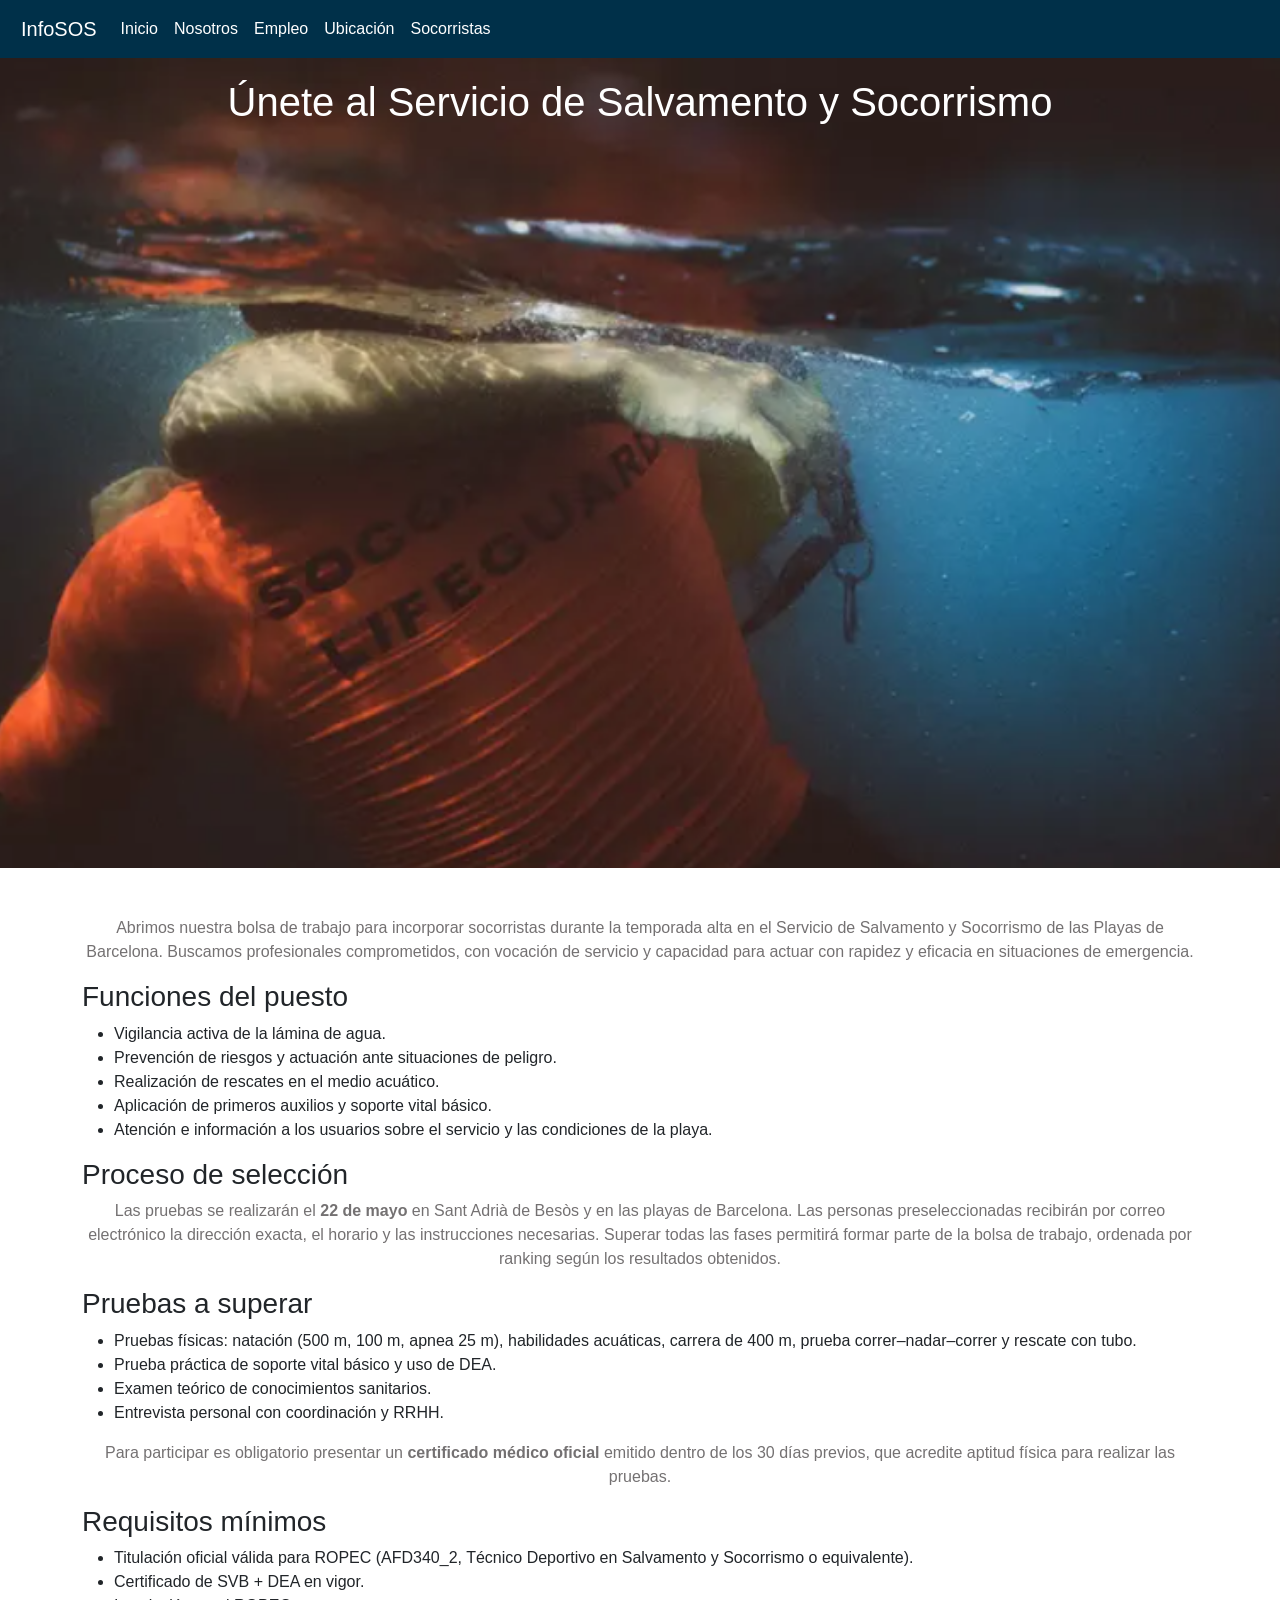
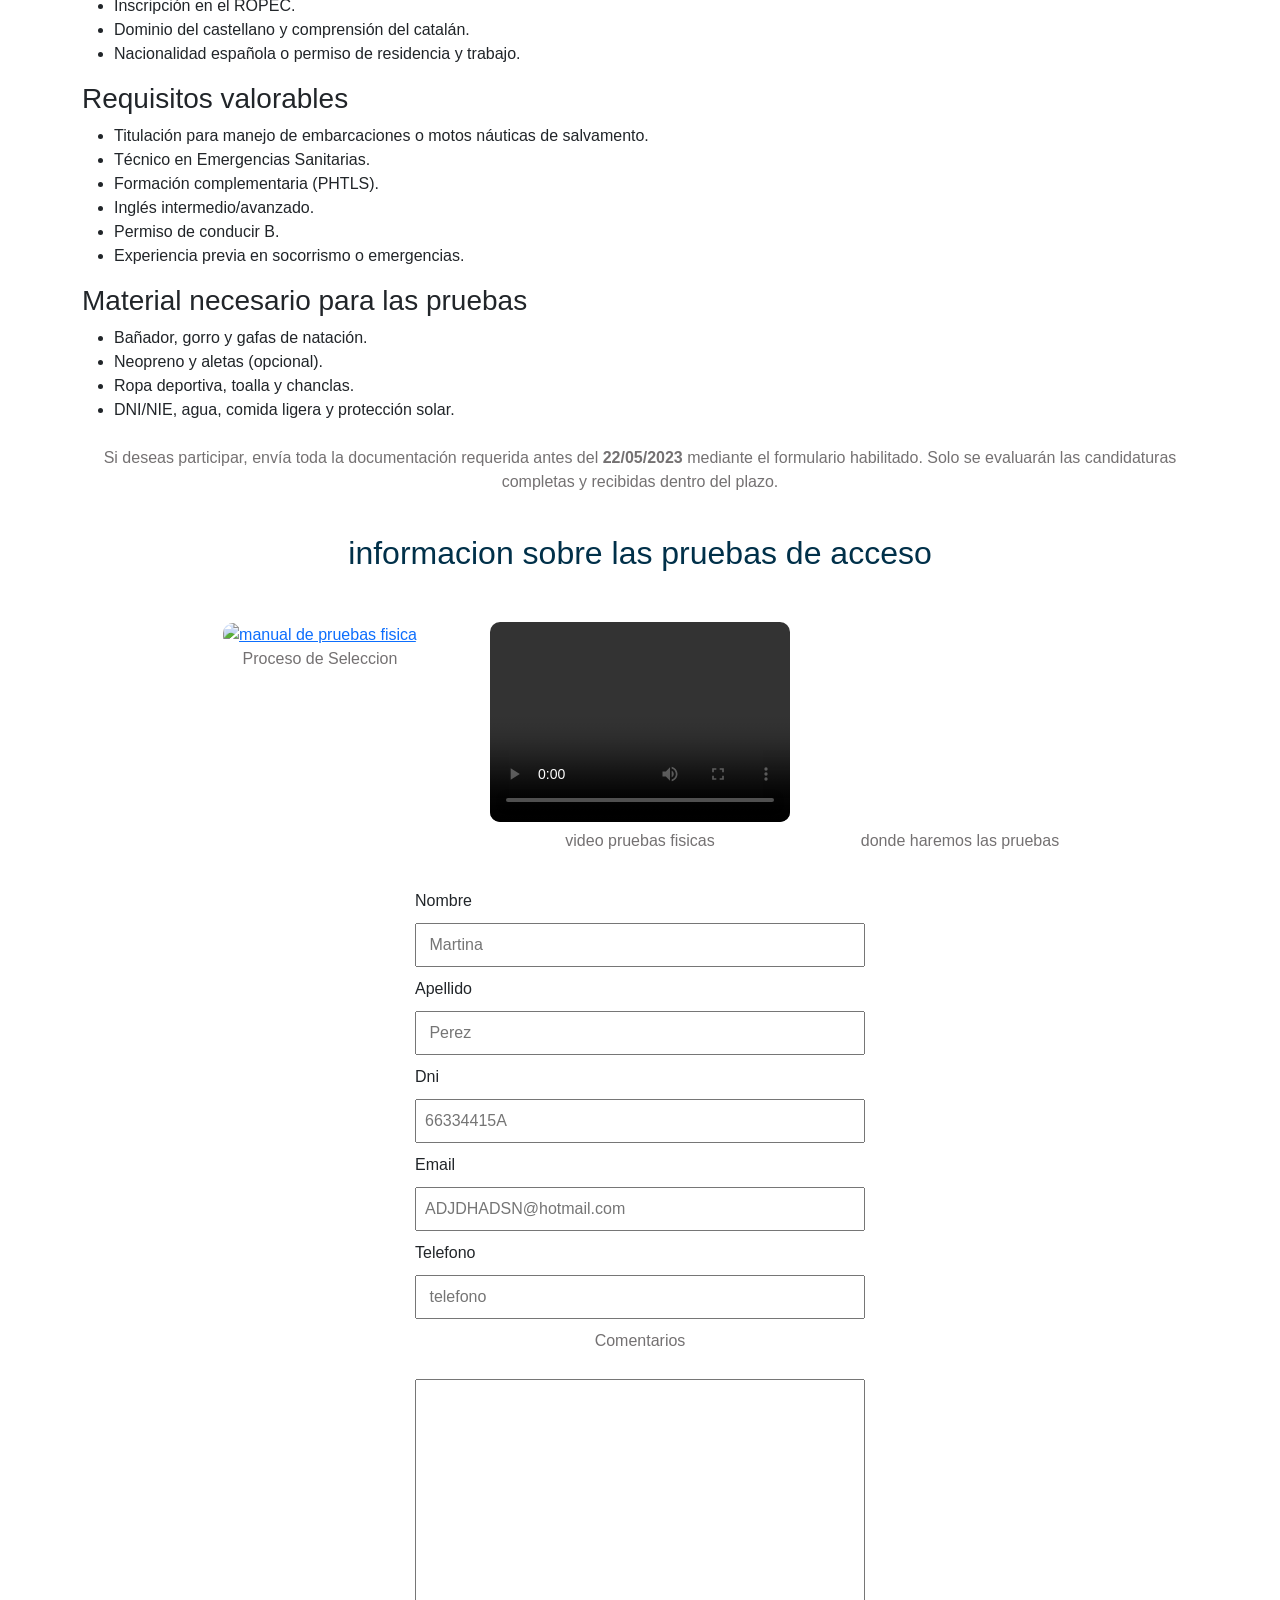
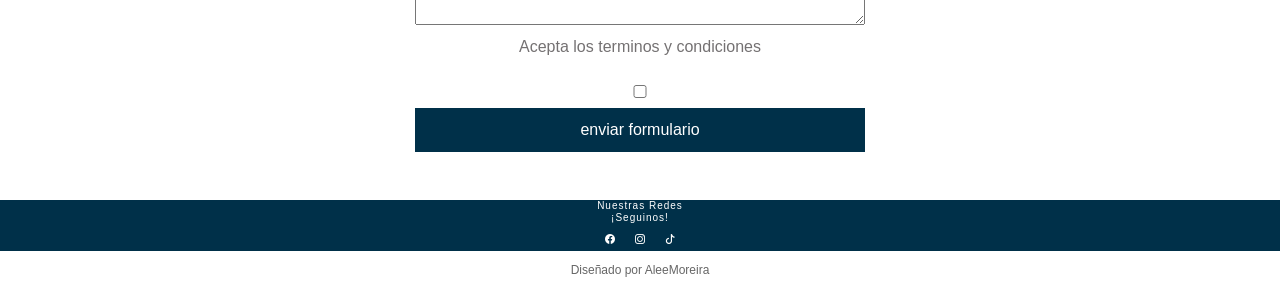
==== pages/empleo.html @ aab10e4f "Mejoro diseño de Socorristas: formulario centrado, recuadro transparente ajustado y estilos refinado" ====
<!DOCTYPE html>
<html lang="en">

<head>
    <meta charset="UTF-8">
    <meta name="viewport" content="width=device-width, initial-scale=1.0">

   
   <link href="https://cdn.jsdelivr.net/npm/bootstrap@5.3.8/dist/css/bootstrap.min.css" rel="stylesheet"
      integrity="sha384-sRIl4kxILFvY47J16cr9ZwB07vP4J8+LH7qKQnuqkuIAvNWLzeN8tE5YBujZqJLB" crossorigin="anonymous">

   <link rel="stylesheet" href="https://cdn.jsdelivr.net/npm/bootstrap-icons@1.11.3/font/bootstrap-icons.css">



   <link rel="stylesheet" href="../css/style.css">
    <title>Empleo</title>
</head>

<body>
    <header class="index-header-general">
        <nav class="navbar navbar-expand-lg navbar-dark">
            <div class="container-fluid">
                <a class="navbar-brand" href="../index.html">InfoSOS</a>
                <button class="navbar-toggler" type="button" data-bs-toggle="collapse" data-bs-target="#navbarNav">
                    <span class="navbar-toggler-icon"></span>
                </button>

                <div class="collapse navbar-collapse" id="navbarNav">
                    <ul class="navbar-nav">
                        <li class="nav-item"><a class="nav-link" href="../index.html">Inicio</a></li>
                        <li class="nav-item"><a class="nav-link" href="nosotros.html">Nosotros</a></li>
                        <li class="nav-item"><a class="nav-link" href="empleo.html">Empleo</a></li>
                        <li class="nav-item"><a class="nav-link" href="ubicacion.html">Ubicación</a></li>
                        <li class="nav-item"><a class="nav-link" href="socorristas.html">Socorristas</a></li>
                    </ul>
                </div>
            </div>
        </nav>
        <section class="header-section-h2-empleo">
        <h1> Únete al Servicio de Salvamento y Socorrismo </h1>
        </section>
        
    </header>

<main class="container my-5">

   

    <p>
        Abrimos nuestra bolsa de trabajo para incorporar socorristas durante la temporada alta en el Servicio de
        Salvamento y Socorrismo de las Playas de Barcelona. Buscamos profesionales comprometidos, con vocación de
        servicio y capacidad para actuar con rapidez y eficacia en situaciones de emergencia.
    </p>

    <h3>Funciones del puesto</h3>
    <ul>
        <li>Vigilancia activa de la lámina de agua.</li>
        <li>Prevención de riesgos y actuación ante situaciones de peligro.</li>
        <li>Realización de rescates en el medio acuático.</li>
        <li>Aplicación de primeros auxilios y soporte vital básico.</li>
        <li>Atención e información a los usuarios sobre el servicio y las condiciones de la playa.</li>
    </ul>

    <h3>Proceso de selección</h3>
    <p>
        Las pruebas se realizarán el <strong>22 de mayo</strong> en Sant Adrià de Besòs y en las playas de Barcelona.
        Las personas preseleccionadas recibirán por correo electrónico la dirección exacta, el horario y las
        instrucciones necesarias. Superar todas las fases permitirá formar parte de la bolsa de trabajo, ordenada por
        ranking según los resultados obtenidos.
    </p>

    <h3>Pruebas a superar</h3>
    <ul>
        <li>Pruebas físicas: natación (500 m, 100 m, apnea 25 m), habilidades acuáticas, carrera de 400 m, prueba correr–nadar–correr y rescate con tubo.</li>
        <li>Prueba práctica de soporte vital básico y uso de DEA.</li>
        <li>Examen teórico de conocimientos sanitarios.</li>
        <li>Entrevista personal con coordinación y RRHH.</li>
    </ul>

    <p>
        Para participar es obligatorio presentar un <strong>certificado médico oficial</strong> emitido dentro de los 30 días previos, que acredite aptitud física para realizar las pruebas.
    </p>

    <h3>Requisitos mínimos</h3>
    <ul>
        <li>Titulación oficial válida para ROPEC (AFD340_2, Técnico Deportivo en Salvamento y Socorrismo o equivalente).</li>
        <li>Certificado de SVB + DEA en vigor.</li>
        <li>Inscripción en el ROPEC.</li>
        <li>Dominio del castellano y comprensión del catalán.</li>
        <li>Nacionalidad española o permiso de residencia y trabajo.</li>
    </ul>

    <h3>Requisitos valorables</h3>
    <ul>
        <li>Titulación para manejo de embarcaciones o motos náuticas de salvamento.</li>
        <li>Técnico en Emergencias Sanitarias.</li>
        <li>Formación complementaria (PHTLS).</li>
        <li>Inglés intermedio/avanzado.</li>
        <li>Permiso de conducir B.</li>
        <li>Experiencia previa en socorrismo o emergencias.</li>
    </ul>

    <h3>Material necesario para las pruebas</h3>
    <ul>
        <li>Bañador, gorro y gafas de natación.</li>
        <li>Neopreno y aletas (opcional).</li>
        <li>Ropa deportiva, toalla y chanclas.</li>
        <li>DNI/NIE, agua, comida ligera y protección solar.</li>
    </ul>

    <p class="mt-4">
        Si deseas participar, envía toda la documentación requerida antes del <strong>22/05/2023</strong> mediante el formulario habilitado. Solo se evaluarán las candidaturas completas y recibidas dentro del plazo.
    </p>

     <!-- pdf pruebas , video de las pruebas y mapa de donde se realizan -->
      <section class="formulario">
         <h2>informacion sobre las pruebas de acceso</h2>
         <div class="info-pruebas-general">

            <div class="pdf-pruebas">
               <a href="./assets/documento/proceso_de_seleccion_Socorristas_de_Barcelona_2023 (3).pdf">
                  <img src="./assets/images/ProcesoSeleccion.png" alt="manual de pruebas fisica"></a>
               <p> Proceso de Seleccion</p>
            </div>


            <div class="video-pruebas">
               <video src="./assets/videos/nosahogamos.mp4" controls loop playsinline></video>
               <p> video pruebas fisicas</p>
            </div>

            <div class="mapa">
               <iframe
                  src="https://www.google.com/maps/embed?pb=!1m18!1m12!1m3!1d2993.4880126136495!2d2.19528177450449!3d41.385207096132795!2m3!1f0!2f0!3f0!3m2!1i1024!2i768!4f13.1!3m3!1m2!1s0x12a4a31acd9b7ac9%3A0x307c045bbb06f375!2sPlaya%20Somorrostro!5e0!3m2!1ses!2ses!4v1772474341206!5m2!1ses!2ses"
                  width="600" height="450" style="border:0;" allowfullscreen="" loading="lazy"
                  referrerpolicy="no-referrer-when-downgrade"></iframe>
               <p>donde haremos las pruebas </p>
            </div>
         </div>


         <!--formulario de inscripcion ACTION  es a donde vamos a mandar la informacion de este formulario METHODO es como mandamos la informacion POST envia la informacion de manera invisible mas por cuestiones de seguridad  -->

         <form action="form.php" method="POST">

            <label for="nombre">Nombre</label>
            <input id="nombre" type="text" placeholder=" Martina">

            <label for="apellido">Apellido</label>
            <input id="apellido" type="text" placeholder=" Perez">

            <label for="dni">Dni</label>
            <input id="dni" type="text" placeholder="66334415A">

            <label for="email">Email</label>
            <input id="email" type="text" placeholder="ADJDHADSN@hotmail.com">

            <label for="telefono">Telefono</label>
            <input id="telefono" type="text" placeholder=" telefono">


            <p>Comentarios</p>
            <textarea name="" id="" cols="" rows="10"></textarea>


            <p>Acepta los terminos y condiciones</p>
            <input type="checkbox" name="" id="">


            <!--para que se envie toda esta informacion es necesario crear el imput  SUBmit-->

            <input type="submit" value="enviar formulario">

            <!-- /*<button type="submit">Enviar</button>*/ -->
         </form>
      </section>
</main>

 <footer>
    <h4>Nuestras Redes <br>¡Seguinos!</h4>
    <ul>
        <li><a href="https://www.facebook.com" target="_blank"><i class="bi bi-facebook"></i></a></li>
        <li><a href="https://www.instagram.com" target="_blank"><i class="bi bi-instagram"></i></a></li>
        <li><a href="https://www.tiktok.com" target="_blank"><i class="bi bi-tiktok"></i></a></li>
    </ul>
</footer>


   <p>Diseñado por AleeMoreira</p>

    <script src="https://cdn.jsdelivr.net/npm/bootstrap@5.3.8/dist/js/bootstrap.bundle.min.js"
        integrity="sha384-FKyoEForCGlyvwx9Hj09JcYn3nv7wiPVlz7YYwJrWVcXK/BmnVDxM+D2scQbITxI" crossorigin="anonymous">
        </script>

</body>

</html>
---- css/style.css ----
/* ================== ESTILOS GENERALES ================*/
* {
    font-family: "Poppins", sans-serif;

}

html,
body {
    overflow-x: hidden;
    /* evita scroll horizontal */
}

body {
    margin: 0;
    padding: 0;
}

p {
    /* aca esta el color de todos los parrafos generales */
    text-align: center;
    margin-top: 0px;
    color: #747172;
}

/*======================header=====================*/
/* barra de navegacion*/

.navbar {
    background-color: #003049;
    color: white;
    /* azul oscuro */
    padding: 9px;
}

.navbar .navbar-brand,
.navbar .nav-link {
    color: #ffffff;
}

/* personalizo los items de la barra de navegacion enlaces */

.navbar.navbar-toggler,
.navbar navbar-toggler-icon,
.navbar span {
    color: #ffffff;
    border-color: white;
}

/*cuando paso por arriba de las letras las pone grises*/
.navbar .nav-link:hover {
    color: grey;
}

/* borra el borde blanco de la hamburguesa*/
.navbar-toggler:focus,
.navbar-toggler:active {
    outline: none;
    box-shadow: none;
}

/* principal (TÍTULO + VIDEO)*/

/* esto es para el titulo socorristas */
.header-section-h2 {
    text-align: center;
    font-size: 40px;
    color: white;
    padding: 20px;
}


/* esto es para la imagen */
.header-section-h2 {
    width: 100%;
    height: 90vh;
    background-image: url(../assets/images/ingreso2015.jpeg);
    background-position: center center;
    background-size: cover;
    background-attachment: fixed; /*cuando bajola imagen baja*/

}

.header-section-h2 {
    word-wrap: break-word;
    overflow-wrap: break-word;
    max-width: 100%;
    box-sizing: border-box;
}

@media (max-width: 600px) {
    .header-section-h2 {
        height: 50vh;
        font-size: 28px;
        /* te lo ajusté para que no genere scroll */
        padding: 10px;
        line-height: 1.2;
    }
}

.titulo h1 {
    font-size: 40px;

}

.main-h1-video {
    width: 100%;
    /* El contenedor ocupa todo el ancho disponible */
    display: flex;
    /* Activa Flexbox para poder centrar el contenido */
    justify-content: center;
    /* Centra el video horizontalmente dentro del contenedor */
    padding: px;
    /* Agrega espacio alrededor del video */
}

.main-h1-video video {
    width: 100%;
    /* El video se adapta al ancho del contenedor (responsive) */
    max-width: 800px;
    /* Límite máximo para que no se haga gigante en pantallas grandes */
    height: auto;
    /* Mantiene la proporción original del video sin deformarse */
    border-radius: 10px;
    /* Bordes redondeados para un diseño más suave */
    display: block;
    /* 🔥 evita desbordes */
}

@media (max-width: 600px) {
    .main-h1-video video {
        width: 100%;
    }
}





/* ========= FORmulario + PDF + VIDEO + MAPA =========================== */

.formulario h2 {
    text-align: center;
    color: #003049;
    margin-top: 40px;      /* ESPACIO ARRIBA DEL TÍTULO */
    margin-bottom: 50px;   /* ESPACIO DEBAJO DEL TÍTULO */
}

.info-pruebas-general {
    display: grid;
    grid-template-columns: repeat(3, 300px);
    justify-content: center;
    gap: 20px;
    margin-top: 20px;
}
/*query esto es para tablets 
cuando se achica la pantallas va a quedar solo una imagen */
@media (max-width: 900px) {
    .info-pruebas-general {
        grid-template-columns: repeat(1, 300px);
        justify-content: center ;
    }
}
/*query esto es para movil 
cuando se achica la pantallas va a quedar solo una imagen*/
@media (max-width: 600px) {
    .info-pruebas-general {
        grid-template-columns: repeat(1, 300px);
        justify-content: center;
        /* CENTRA LA TARJETA */
    }
}

.pdf-pruebas,
.video-pruebas,
.mapa {
    width: 300px;
    text-align: center;
}

.pdf-pruebas img,
.video-pruebas video,
.mapa iframe {
    width: 100%;
    height: 200px;
    object-fit: cover;
    border-radius: 10px;
}





/* ===========================FORMULARIO =========================== */

form {
    display: flex;
    flex-direction: column;
    gap: 10px;
    width: 450px;
    margin: 20px auto;

}

form input {
    padding: 8px;

}

form input[type="submit"] {
    /* esto le va a dar el color al boton de enviar formulario solamente */
    padding: 10px;
    background-color: #003049;
    color: white;
    border: none;
}


/* =========================== INFO Y CONSEJOS=========================== */

.info {
    /* <section class="info">*/
    text-align: center;
    padding: 20px;
}

.info-playa-general {
    /* <div class="info-playa-general"> va a contener a viento pronostico y bandera */
    display: flex;
    justify-content: center;
    gap: 20px;
}

.info-playa-general div {
    background-color: #e0e0e0;
    padding: 15px;
    border-radius: 10px;
}


.info-playa-general a {
    text-decoration: none;
    color: #003049;
    font-weight: bold;
}


/* =========================== FOOTER =========================== */

h4 {
    text-align: center;
    margin-top: 5px;
    color: white;
    font-size: 10px;        /* más chico */
    font-weight: 300;       /* más fino */
    letter-spacing: 1px;    /* más elegante */
}


footer {
    background-color: #003049;
    padding: 0px 0;
    text-align: center;
    height: auto;
}

footer ul {
    list-style: none;
    /* quita los puntos de la lista */
    padding: 0;
    /* elimina el espacio interno del ul */
    display: flex;
    /* coloca los elementos en fila uno al lado del otro */
    gap: 20px;
    /* espacio uniforme entre enlaces */
    justify-content: center;
    /* centra los enlaces horizontalmente */
}

footer li {
    margin: 1px 0;
}

footer a {
    color: white;
    text-decoration: none;
}

footer h4,
footer ul,
footer p {
    margin: 1px 0;
    padding: 0;
    
}


footer + p {
    max-width: 300px;      /* ancho más pequeño */
    margin: 10px auto;     /* centrado */
    font-size: 12px;       /* más chico */
    font-weight: 300;      /* más fino */
    color: #666;           /* gris elegante */
    text-align: center;
}



footer a i {
    font-size: 10px;
    color: white;
    transition: 0.3s ease;
}

footer a i:hover {
    color: #d5d5d2; /* podés cambiarlo */
    transform: scale(1.2);
}




/*pagina nosotros*/
.header-video-nosotros {
    position: relative;
    width: 100%;
    height: 90vh; /* igual que antes */
    overflow: hidden;
    display: flex;
    justify-content: center;
    align-items: center;
}

.header-video-nosotros video {
    position: absolute;
    top: 50%;
    left: 50%;
    width: 100%;
    height: 100%;
    object-fit: cover; /* llena todo el fondo */
    transform: translate(-50%, -50%);
    z-index: -1; /* queda detrás del texto */
}

.header-video-nosotros h1 {
    color: white;
    font-size: 60px;
    text-shadow: 0 4px 10px rgba(0,0,0,0.7);
    z-index: 2;
    margin: 0;
}

/*================================================================*page empleo*/
.header-section-h2-empleo{
    text-align: center;
    font-size: 40px;
    color: white;
    padding: 20px;
}

.header-section-h2-empleo{
    width: 100%;
    height: 90vh;
     background-image: url("../assets/images/13.png");
    background-position: center center;
    background-size: cover;
    background-attachment: fixed; /*cuando bajola imagen baja*/

}
/*=========================================== ubicacion*/ 

.header-section-h2-ubicacion{
    text-align: center;
    font-size: 40px;
    color: white;
    padding: 20px;

}

.header-section-h2-ubicacion{

    width: 100%;
    height: 90vh;
     background-image: url("../assets/images/4.png");
    background-position: center center;
    background-size: cover;
    background-attachment: fixed; /*cuando bajola imagen baja*/

}

/*===================================================socorristas*/
/* ================= HERO SOCORRISTAS ================= */

.socorristas-hero {
    position: relative;
    width: 100%;
    height: 100vh;
    background-image: url("../assets/images/22.png"); /* tu imagen */
    background-size: cover;
    background-position: center;
    display: flex;
    justify-content: center;
    align-items: center;
}

/* capa oscura */
.overlay-socorristas {
    position: absolute;
    top: 0;
    left: 0;
    width: 100%;
    height: 100%;
    background: rgba(0,0,0,0.45);
    z-index: 1;
}

/* formulario */
/* formulario */
.formulario-socorristas {
    position: relative;
    z-index: 2;
    background: rgba(255,255,255,0.15);
    backdrop-filter: blur(6px);
    padding: 40px;
    border-radius: 12px;
    width: 350px;
    text-align: center;
    color: white;

    /* CENTRADO PERFECTO DEL CONTENIDO */
    display: flex;
    flex-direction: column;
    align-items: center; 
    justify-content: center;
    gap: 20px;
}

.formulario-socorristas h1 {
    margin-bottom: 10px;
    font-size: 32px;
}

/* CENTRAR EL FORMULARIO INTERNO */
.formulario-socorristas form {
    width: 100%;
    display: flex;
    flex-direction: column;
    align-items: center; 
    gap: 15px;
}

.formulario-socorristas input {
    width: 100%; /* mantenemos tu tamaño */
    padding: 8px;
    border: none;
    border-radius: 6px;
    font-size: 14px;
}

.formulario-socorristas input[type="submit"] {
    background: #003049;
    color: white;
    cursor: pointer;
    font-size: 14px;
    padding: 8px 12px;
    border-radius: 6px;
}

.formulario-socorristas input[type="submit"]:hover {
    background: #014a73;
}

/* ================== NOSOTROS – 3 CUADRADOS GRANDES ================== */

.tres-cuadrados-nosotros {
    display: grid;
    grid-template-columns: repeat(3, 380px); /* MÁS ANCHO */
    justify-content: center;
    gap: 40px; /* ESPACIO ENTRE CUADRADOS */
    margin: 60px auto;
}

.cuadrado {
    text-align: center;
}

.cuadrado p {
    margin-top: 15px;
    font-size: 18px;
    font-weight: 600;
    color: #003049;
}

/* Slider interno */
.slider {
    width: 380px;   /* MÁS ANCHO */
    height: 260px;  /* MÁS ALTO */
    overflow: hidden;
    border-radius: 12px;
    position: relative;
    box-shadow: 0 4px 10px rgba(0,0,0,0.2);
}

.slider img {
    width: 100%;
    height: 100%; /* OCUPA TODO EL RECUADRO */
    object-fit: cover; /* NO SE DEFORMA */
    position: absolute;
    top: 0;
    left: 0;
    opacity: 0;
    transition: opacity 1s ease-in-out;
}

.slider img.active {
    opacity: 1;
}

/* ======= RESPONSIVE ======= */
@media (max-width: 900px) {
    .tres-cuadrados-nosotros {
        grid-template-columns: repeat(1, 380px);
    }
}
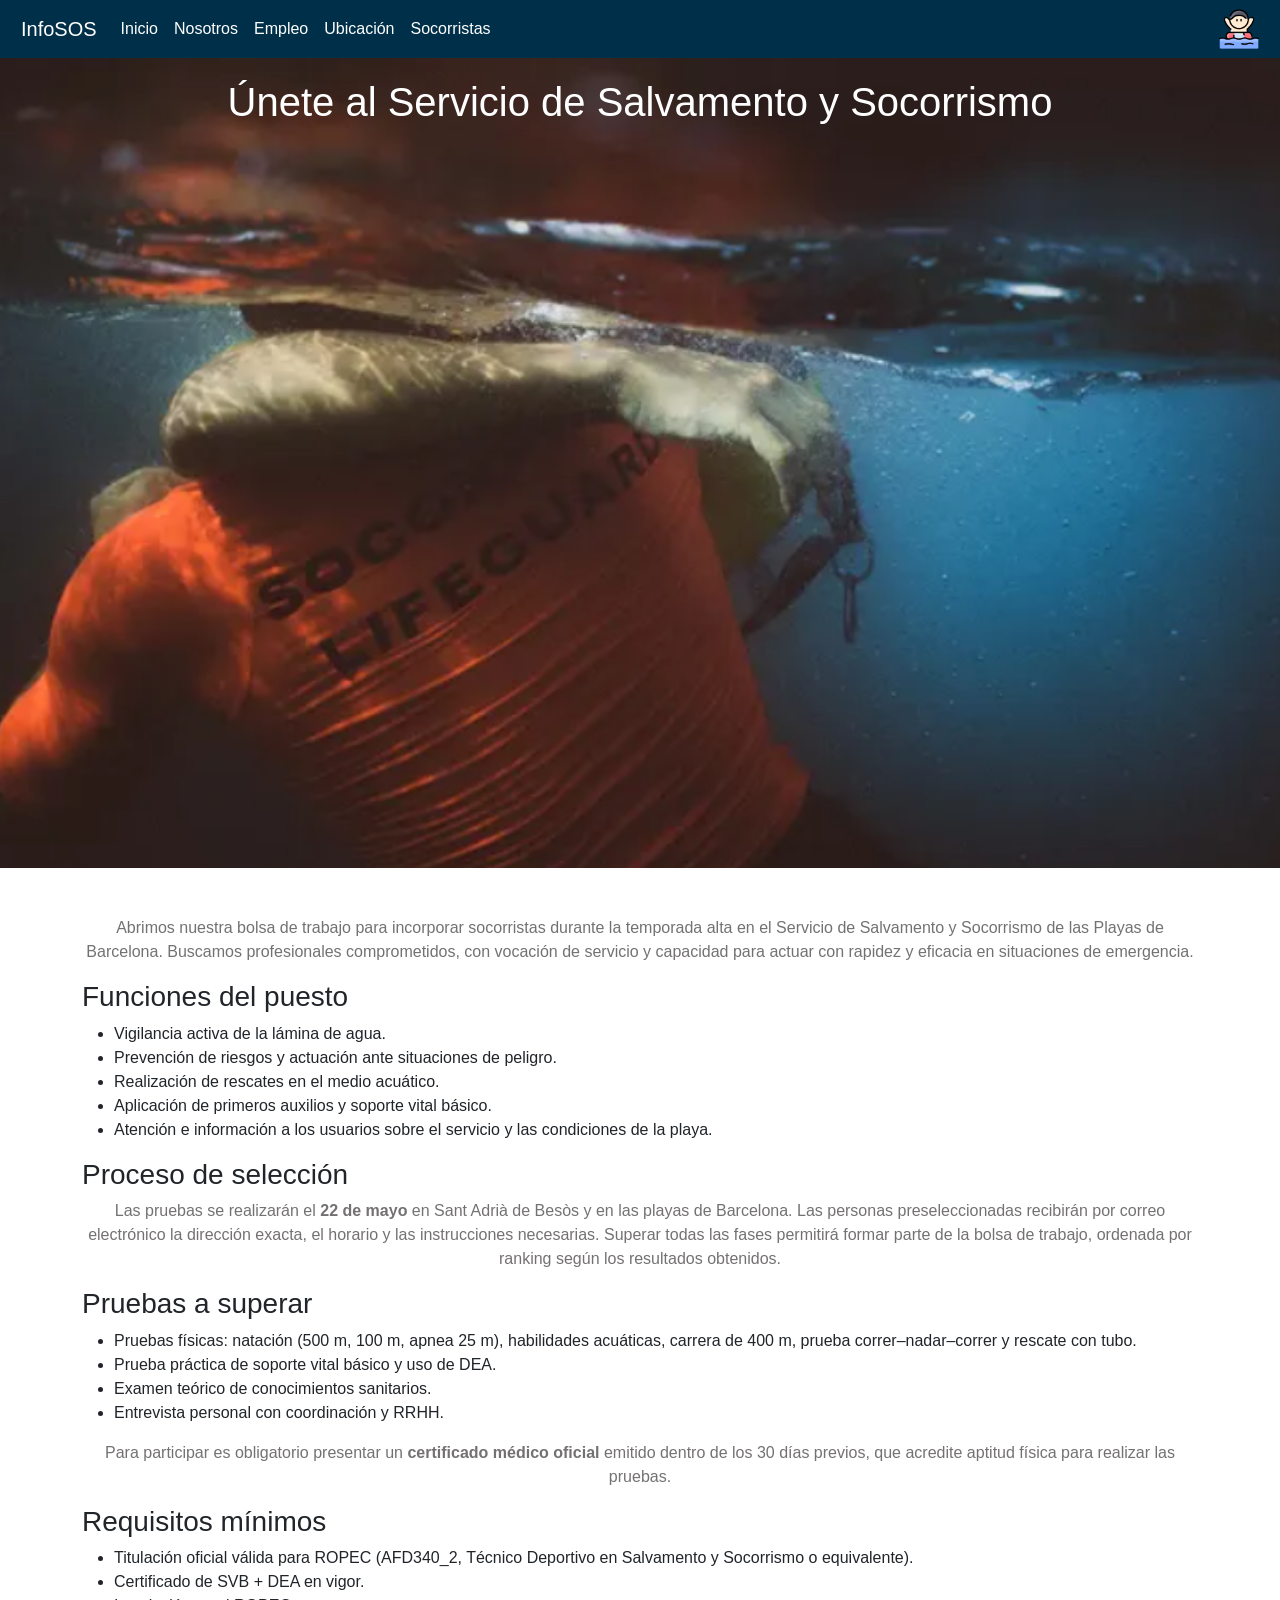
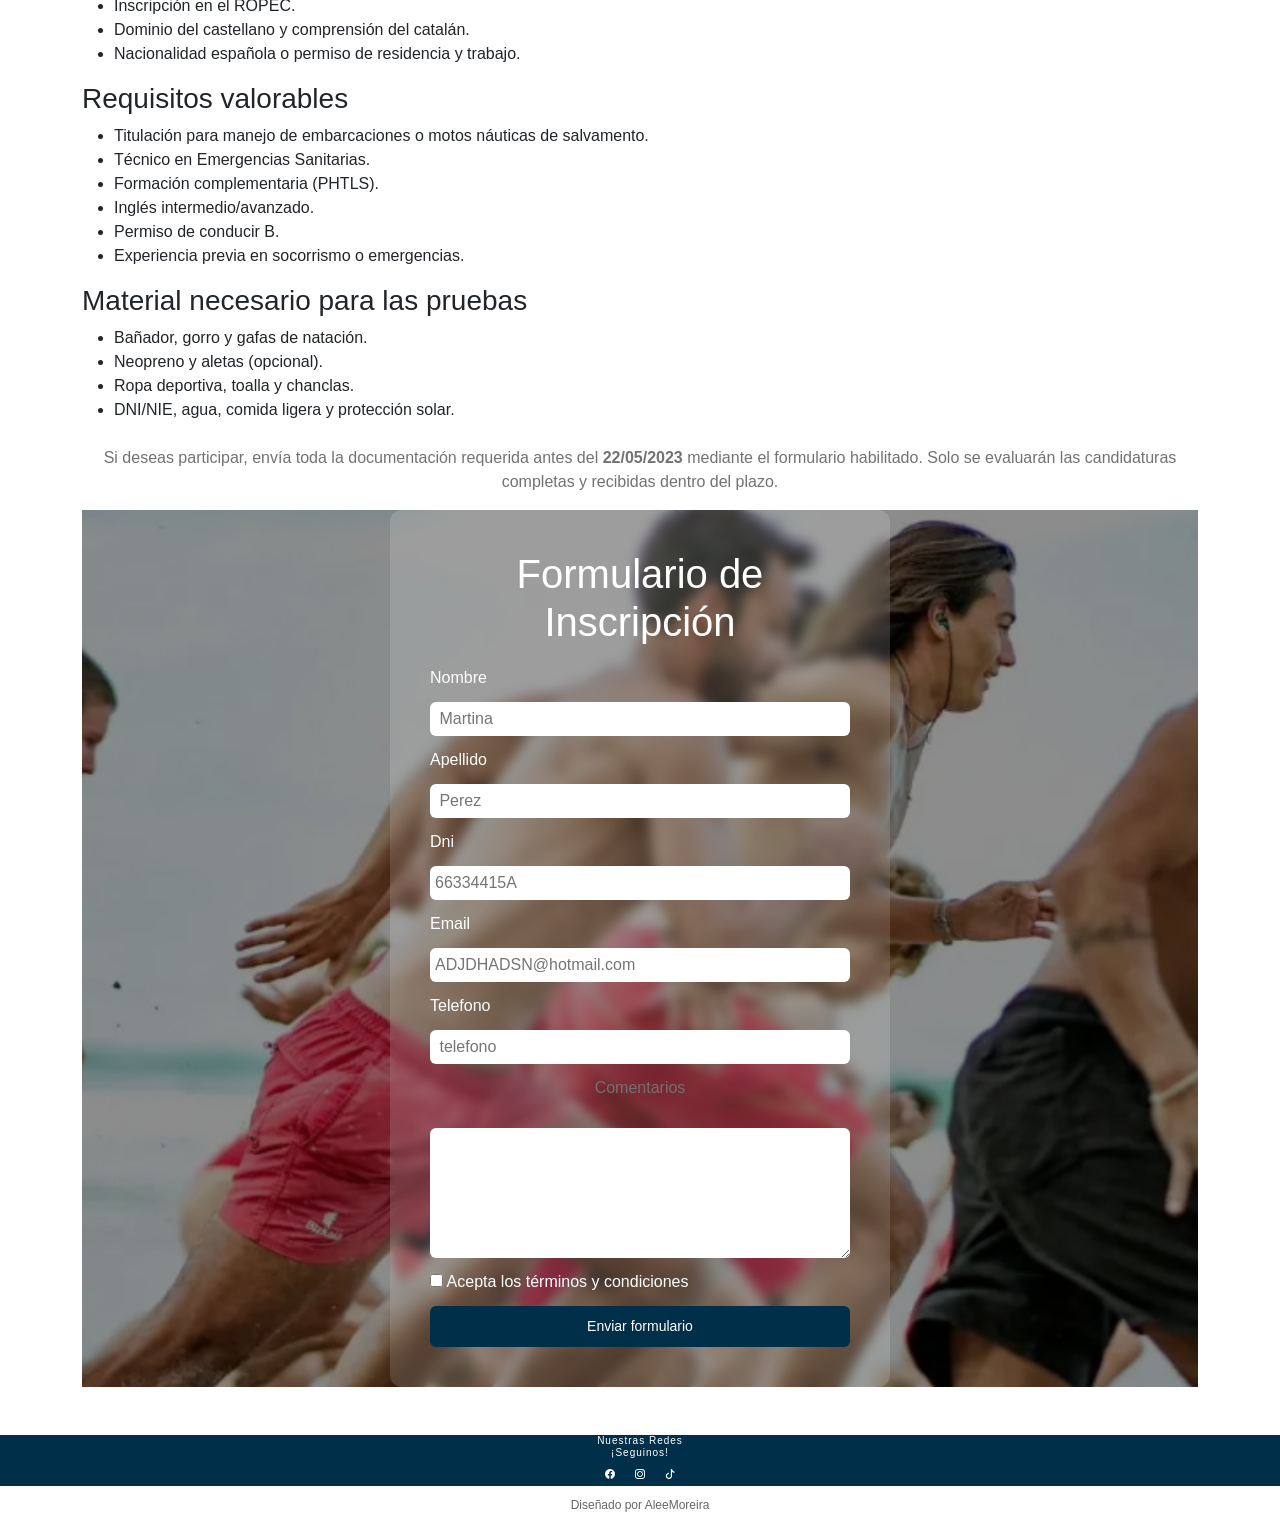
==== commit b2094a15: "Actualización completa: mejora responsive en Ubicación, reorganización de layout, corrección de over" ====
--- a/pages/empleo.html
+++ b/pages/empleo.html
@@ -5,15 +5,15 @@
     <meta charset="UTF-8">
     <meta name="viewport" content="width=device-width, initial-scale=1.0">
 
-   
-   <link href="https://cdn.jsdelivr.net/npm/bootstrap@5.3.8/dist/css/bootstrap.min.css" rel="stylesheet"
-      integrity="sha384-sRIl4kxILFvY47J16cr9ZwB07vP4J8+LH7qKQnuqkuIAvNWLzeN8tE5YBujZqJLB" crossorigin="anonymous">
 
-   <link rel="stylesheet" href="https://cdn.jsdelivr.net/npm/bootstrap-icons@1.11.3/font/bootstrap-icons.css">
+    <link href="https://cdn.jsdelivr.net/npm/bootstrap@5.3.8/dist/css/bootstrap.min.css" rel="stylesheet"
+        integrity="sha384-sRIl4kxILFvY47J16cr9ZwB07vP4J8+LH7qKQnuqkuIAvNWLzeN8tE5YBujZqJLB" crossorigin="anonymous">
+
+    <link rel="stylesheet" href="https://cdn.jsdelivr.net/npm/bootstrap-icons@1.11.3/font/bootstrap-icons.css">
 
 
 
-   <link rel="stylesheet" href="../css/style.css">
+    <link rel="stylesheet" href="../css/style.css">
     <title>Empleo</title>
 </head>
 
@@ -34,115 +34,111 @@
                         <li class="nav-item"><a class="nav-link" href="ubicacion.html">Ubicación</a></li>
                         <li class="nav-item"><a class="nav-link" href="socorristas.html">Socorristas</a></li>
                     </ul>
+                     <div class="nav-logo ms-auto">
+                  <img src="../assets/images/nene.png" alt="logo socorristas">
+               </div>
                 </div>
             </div>
         </nav>
         <section class="header-section-h2-empleo">
-        <h1> Únete al Servicio de Salvamento y Socorrismo </h1>
+            <h1> Únete al Servicio de Salvamento y Socorrismo </h1>
         </section>
-        
+
     </header>
 
-<main class="container my-5">
+    <main class="container my-5">
 
-   
+        <p>
+            Abrimos nuestra bolsa de trabajo para incorporar socorristas durante la temporada alta en el Servicio de
+            Salvamento y Socorrismo de las Playas de Barcelona. Buscamos profesionales comprometidos, con vocación de
+            servicio y capacidad para actuar con rapidez y eficacia en situaciones de emergencia.
+        </p>
 
-    <p>
-        Abrimos nuestra bolsa de trabajo para incorporar socorristas durante la temporada alta en el Servicio de
-        Salvamento y Socorrismo de las Playas de Barcelona. Buscamos profesionales comprometidos, con vocación de
-        servicio y capacidad para actuar con rapidez y eficacia en situaciones de emergencia.
-    </p>
+        <h3>Funciones del puesto</h3>
+        <ul>
+            <li>Vigilancia activa de la lámina de agua.</li>
+            <li>Prevención de riesgos y actuación ante situaciones de peligro.</li>
+            <li>Realización de rescates en el medio acuático.</li>
+            <li>Aplicación de primeros auxilios y soporte vital básico.</li>
+            <li>Atención e información a los usuarios sobre el servicio y las condiciones de la playa.</li>
+        </ul>
 
-    <h3>Funciones del puesto</h3>
-    <ul>
-        <li>Vigilancia activa de la lámina de agua.</li>
-        <li>Prevención de riesgos y actuación ante situaciones de peligro.</li>
-        <li>Realización de rescates en el medio acuático.</li>
-        <li>Aplicación de primeros auxilios y soporte vital básico.</li>
-        <li>Atención e información a los usuarios sobre el servicio y las condiciones de la playa.</li>
-    </ul>
+        <h3>Proceso de selección</h3>
+        <p>
+            Las pruebas se realizarán el <strong>22 de mayo</strong> en Sant Adrià de Besòs y en las playas de
+            Barcelona.
+            Las personas preseleccionadas recibirán por correo electrónico la dirección exacta, el horario y las
+            instrucciones necesarias. Superar todas las fases permitirá formar parte de la bolsa de trabajo, ordenada
+            por
+            ranking según los resultados obtenidos.
+        </p>
 
-    <h3>Proceso de selección</h3>
-    <p>
-        Las pruebas se realizarán el <strong>22 de mayo</strong> en Sant Adrià de Besòs y en las playas de Barcelona.
-        Las personas preseleccionadas recibirán por correo electrónico la dirección exacta, el horario y las
-        instrucciones necesarias. Superar todas las fases permitirá formar parte de la bolsa de trabajo, ordenada por
-        ranking según los resultados obtenidos.
-    </p>
+        <h3>Pruebas a superar</h3>
+        <ul>
+            <li>Pruebas físicas: natación (500 m, 100 m, apnea 25 m), habilidades acuáticas, carrera de 400 m, prueba
+                correr–nadar–correr y rescate con tubo.</li>
+            <li>Prueba práctica de soporte vital básico y uso de DEA.</li>
+            <li>Examen teórico de conocimientos sanitarios.</li>
+            <li>Entrevista personal con coordinación y RRHH.</li>
+        </ul>
 
-    <h3>Pruebas a superar</h3>
-    <ul>
-        <li>Pruebas físicas: natación (500 m, 100 m, apnea 25 m), habilidades acuáticas, carrera de 400 m, prueba correr–nadar–correr y rescate con tubo.</li>
-        <li>Prueba práctica de soporte vital básico y uso de DEA.</li>
-        <li>Examen teórico de conocimientos sanitarios.</li>
-        <li>Entrevista personal con coordinación y RRHH.</li>
-    </ul>
+        <p>
+            Para participar es obligatorio presentar un <strong>certificado médico oficial</strong> emitido dentro de
+            los 30 días previos, que acredite aptitud física para realizar las pruebas.
+        </p>
 
-    <p>
-        Para participar es obligatorio presentar un <strong>certificado médico oficial</strong> emitido dentro de los 30 días previos, que acredite aptitud física para realizar las pruebas.
-    </p>
+        <h3>Requisitos mínimos</h3>
+        <ul>
+            <li>Titulación oficial válida para ROPEC (AFD340_2, Técnico Deportivo en Salvamento y Socorrismo o
+                equivalente).</li>
+            <li>Certificado de SVB + DEA en vigor.</li>
+            <li>Inscripción en el ROPEC.</li>
+            <li>Dominio del castellano y comprensión del catalán.</li>
+            <li>Nacionalidad española o permiso de residencia y trabajo.</li>
+        </ul>
 
-    <h3>Requisitos mínimos</h3>
-    <ul>
-        <li>Titulación oficial válida para ROPEC (AFD340_2, Técnico Deportivo en Salvamento y Socorrismo o equivalente).</li>
-        <li>Certificado de SVB + DEA en vigor.</li>
-        <li>Inscripción en el ROPEC.</li>
-        <li>Dominio del castellano y comprensión del catalán.</li>
-        <li>Nacionalidad española o permiso de residencia y trabajo.</li>
-    </ul>
+        <h3>Requisitos valorables</h3>
+        <ul>
+            <li>Titulación para manejo de embarcaciones o motos náuticas de salvamento.</li>
+            <li>Técnico en Emergencias Sanitarias.</li>
+            <li>Formación complementaria (PHTLS).</li>
+            <li>Inglés intermedio/avanzado.</li>
+            <li>Permiso de conducir B.</li>
+            <li>Experiencia previa en socorrismo o emergencias.</li>
+        </ul>
 
-    <h3>Requisitos valorables</h3>
-    <ul>
-        <li>Titulación para manejo de embarcaciones o motos náuticas de salvamento.</li>
-        <li>Técnico en Emergencias Sanitarias.</li>
-        <li>Formación complementaria (PHTLS).</li>
-        <li>Inglés intermedio/avanzado.</li>
-        <li>Permiso de conducir B.</li>
-        <li>Experiencia previa en socorrismo o emergencias.</li>
-    </ul>
-
-    <h3>Material necesario para las pruebas</h3>
-    <ul>
-        <li>Bañador, gorro y gafas de natación.</li>
-        <li>Neopreno y aletas (opcional).</li>
-        <li>Ropa deportiva, toalla y chanclas.</li>
-        <li>DNI/NIE, agua, comida ligera y protección solar.</li>
-    </ul>
-
-    <p class="mt-4">
-        Si deseas participar, envía toda la documentación requerida antes del <strong>22/05/2023</strong> mediante el formulario habilitado. Solo se evaluarán las candidaturas completas y recibidas dentro del plazo.
-    </p>
-
-     <!-- pdf pruebas , video de las pruebas y mapa de donde se realizan -->
-      <section class="formulario">
-         <h2>informacion sobre las pruebas de acceso</h2>
-         <div class="info-pruebas-general">
-
-            <div class="pdf-pruebas">
-               <a href="./assets/documento/proceso_de_seleccion_Socorristas_de_Barcelona_2023 (3).pdf">
-                  <img src="./assets/images/ProcesoSeleccion.png" alt="manual de pruebas fisica"></a>
-               <p> Proceso de Seleccion</p>
-            </div>
+        <h3>Material necesario para las pruebas</h3>
+        <ul>
+            <li>Bañador, gorro y gafas de natación.</li>
+            <li>Neopreno y aletas (opcional).</li>
+            <li>Ropa deportiva, toalla y chanclas.</li>
+            <li>DNI/NIE, agua, comida ligera y protección solar.</li>
+        </ul>
 
 
-            <div class="video-pruebas">
-               <video src="./assets/videos/nosahogamos.mp4" controls loop playsinline></video>
-               <p> video pruebas fisicas</p>
-            </div>
+        <!-- pdf pruebas , video de las pruebas y mapa de donde se realizan -->
+        <section class="formulario">
+           
+            <p class="mt-4">
+                Si deseas participar, envía toda la documentación requerida antes del <strong>22/05/2023</strong>
+                mediante el formulario habilitado. Solo se evaluarán las candidaturas completas y recibidas dentro del
+                plazo.
+            </p>
 
-            <div class="mapa">
-               <iframe
-                  src="https://www.google.com/maps/embed?pb=!1m18!1m12!1m3!1d2993.4880126136495!2d2.19528177450449!3d41.385207096132795!2m3!1f0!2f0!3f0!3m2!1i1024!2i768!4f13.1!3m3!1m2!1s0x12a4a31acd9b7ac9%3A0x307c045bbb06f375!2sPlaya%20Somorrostro!5e0!3m2!1ses!2ses!4v1772474341206!5m2!1ses!2ses"
-                  width="600" height="450" style="border:0;" allowfullscreen="" loading="lazy"
-                  referrerpolicy="no-referrer-when-downgrade"></iframe>
-               <p>donde haremos las pruebas </p>
-            </div>
-         </div>
+           
+
+            <!--formulario de inscripcion ACTION  es a donde vamos a mandar la informacion de este formulario METHODO es como mandamos la informacion POST envia la informacion de manera invisible mas por cuestiones de seguridad  -->
 
 
-         <!--formulario de inscripcion ACTION  es a donde vamos a mandar la informacion de este formulario METHODO es como mandamos la informacion POST envia la informacion de manera invisible mas por cuestiones de seguridad  -->
 
-         <form action="form.php" method="POST">
+           <section class="formulario-hero">
+
+    <div class="overlay-socorristas"></div>
+
+    <div class="formulario-empleo">
+        <h1>Formulario de Inscripción</h1>
+
+        <form action="form.php" method="POST">
 
             <label for="nombre">Nombre</label>
             <input id="nombre" type="text" placeholder=" Martina">
@@ -159,39 +155,40 @@
             <label for="telefono">Telefono</label>
             <input id="telefono" type="text" placeholder=" telefono">
 
+            <p>Comentarios</p>
+            <textarea rows="5"></textarea>
 
-            <p>Comentarios</p>
-            <textarea name="" id="" cols="" rows="10"></textarea>
+            <label class="terminos">
+                <input type="checkbox">
+                Acepta los términos y condiciones
+            </label>
+
+            <input type="submit" value="Enviar formulario">
+
+        </form>
+    </div>
+
+</section>
 
 
-            <p>Acepta los terminos y condiciones</p>
-            <input type="checkbox" name="" id="">
+        </section>
+    </main>
+
+    <footer>
+        <h4>Nuestras Redes <br>¡Seguinos!</h4>
+        <ul>
+            <li><a href="https://www.facebook.com" target="_blank"><i class="bi bi-facebook"></i></a></li>
+            <li><a href="https://www.instagram.com" target="_blank"><i class="bi bi-instagram"></i></a></li>
+            <li><a href="https://www.tiktok.com" target="_blank"><i class="bi bi-tiktok"></i></a></li>
+        </ul>
+    </footer>
 
 
-            <!--para que se envie toda esta informacion es necesario crear el imput  SUBmit-->
-
-            <input type="submit" value="enviar formulario">
-
-            <!-- /*<button type="submit">Enviar</button>*/ -->
-         </form>
-      </section>
-</main>
-
- <footer>
-    <h4>Nuestras Redes <br>¡Seguinos!</h4>
-    <ul>
-        <li><a href="https://www.facebook.com" target="_blank"><i class="bi bi-facebook"></i></a></li>
-        <li><a href="https://www.instagram.com" target="_blank"><i class="bi bi-instagram"></i></a></li>
-        <li><a href="https://www.tiktok.com" target="_blank"><i class="bi bi-tiktok"></i></a></li>
-    </ul>
-</footer>
-
-
-   <p>Diseñado por AleeMoreira</p>
+    <p>Diseñado por AleeMoreira</p>
 
     <script src="https://cdn.jsdelivr.net/npm/bootstrap@5.3.8/dist/js/bootstrap.bundle.min.js"
         integrity="sha384-FKyoEForCGlyvwx9Hj09JcYn3nv7wiPVlz7YYwJrWVcXK/BmnVDxM+D2scQbITxI" crossorigin="anonymous">
-        </script>
+    </script>
 
 </body>
 
--- a/css/style.css
+++ b/css/style.css
@@ -57,6 +57,10 @@
     outline: none;
     box-shadow: none;
 }
+.nav-logo img {
+    height: 40px;
+}
+
 
 /* principal (TÍTULO + VIDEO)*/
 
@@ -190,29 +194,7 @@
 
 
 
-/* ===========================FORMULARIO =========================== */
-
-form {
-    display: flex;
-    flex-direction: column;
-    gap: 10px;
-    width: 450px;
-    margin: 20px auto;
-
-}
-
-form input {
-    padding: 8px;
-
-}
-
-form input[type="submit"] {
-    /* esto le va a dar el color al boton de enviar formulario solamente */
-    padding: 10px;
-    background-color: #003049;
-    color: white;
-    border: none;
-}
+
 
 
 /* =========================== INFO Y CONSEJOS=========================== */
@@ -231,7 +213,7 @@
 }
 
 .info-playa-general div {
-    background-color: #e0e0e0;
+    background-color: #faf8f8;
     padding: 15px;
     border-radius: 10px;
 }
@@ -252,7 +234,7 @@
     color: white;
     font-size: 10px;        /* más chico */
     font-weight: 300;       /* más fino */
-    letter-spacing: 1px;    /* más elegante */
+    letter-spacing: 1px;   
 }
 
 
@@ -366,25 +348,277 @@
     background-attachment: fixed; /*cuando bajola imagen baja*/
 
 }
+/* ===========================FORMULARIO =========================== */
+
+/* Fondo tipo Socorristas */
+/* Fondo tipo Socorristas */
+/* ELIMINA MÁRGENES DEL NAVEGADOR */
+
+
+/* HERO */
+.formulario-empleo h1 {
+    width: 60%;
+    text-align: center;
+    margin: 0;
+}
+
+.formulario-hero {
+    position: relative;
+    width: 100%; /* ocupa todo el ancho visible */
+    min-height: 90vh;
+
+    background-image: url("../assets/images/17.png");
+    background-size: cover;
+    background-position: center;
+    background-repeat: no-repeat;
+
+    display: flex;
+    justify-content: center;
+    align-items: center;
+}
+
+/* OVERLAY */
+.overlay-socorristas {
+    position: absolute;
+    inset: 0;
+    background: rgba(0,0,0,0.45);
+    z-index: 1;
+}
+
+/* CAJA FORMULARIO */
+.formulario-empleo {
+    position: relative;
+    z-index: 2;
+
+    background: rgba(255,255,255,0.15);
+    backdrop-filter: blur(6px);
+
+    padding: 40px;
+    border-radius: 12px;
+
+    width: 500px;
+    color: white;
+
+    display: flex;
+    flex-direction: column;
+    align-items: center;
+
+    gap: 20px;
+}
+
+/* FORMULARIO */
+.formulario-empleo form {
+    width: 100%;
+
+    display: flex;
+    flex-direction: column;
+
+    gap: 12px;
+}
+
+/* INPUTS */
+.formulario-empleo input,
+.formulario-empleo textarea {
+    width: 100%;
+    padding: 5px;
+
+    border-radius: 6px;
+    border: none;
+
+    box-sizing: border-box;
+}
+
+/* CHECKBOX + TEXTO */
+
+/* evita que el checkbox se agrande */
+.terminos input[type="checkbox"] {
+    width: auto;
+    margin: 0;
+}
+
+/* BOTÓN */
+.formulario-empleo input[type="submit"] {
+    background: #003049;
+    color: white;
+
+    cursor: pointer;
+    font-size: 14px;
+
+    padding: 10px;
+    border-radius: 6px;
+
+    transition: 0.3s ease;
+}
+
+.formulario-empleo input[type="submit"]:hover {
+    background: #014a73;
+}
 /*=========================================== ubicacion*/ 
 
-.header-section-h2-ubicacion{
-    text-align: center;
-    font-size: 40px;
-    color: white;
-    padding: 20px;
-
-}
-
-.header-section-h2-ubicacion{
-
-    width: 100%;
-    height: 90vh;
-     background-image: url("../assets/images/4.png");
+/*=========================================== UBICACION */
+
+/* HEADER */
+html, body {
+    margin: 0;
+    padding: 0;
+    overflow-x: hidden;
+}
+.header-section-h2-ubicacion {
+    width: 100%;
+    min-height: 90vh;
+
+    background-image: url("../assets/images/4.png");
     background-position: center center;
     background-size: cover;
-    background-attachment: fixed; /*cuando bajola imagen baja*/
-
+    background-attachment: fixed;
+
+    display: flex;
+    justify-content: center;
+    align-items: center;
+
+    text-align: center;
+    font-size: 40px;
+    color: white;
+    padding: 20px;
+
+    position: relative;
+}
+
+/* CONTENIDO SOBRE LA IMAGEN */
+.ubicacion-overlay-content {
+    position: absolute;
+    bottom: 40px;
+
+    left: 50%;
+    transform: translateX(-50%);
+
+    width: 90%;
+    z-index: 5;
+}
+
+/* GRID */
+.ubicacion-contenido {
+    display: grid;
+    grid-template-columns: 1fr 1fr;
+    gap: 30px;
+}
+
+/* TEXTO */
+.ubicacion-texto {
+    background: rgba(255,255,255,0.15);
+    backdrop-filter: blur(6px);
+
+    padding: 25px;
+    border-radius: 12px;
+
+    color: white;
+    font-size: 17px;
+    line-height: 1.5;
+}
+
+/* BOTÓN */
+.btn-ver-mapa {
+    display: inline-block;
+
+    padding: 12px 24px;
+    border-radius: 10px;
+
+    background: rgba(131, 113, 177, 0.18);
+    backdrop-filter: blur(6px);
+
+    color: rgba(75, 3, 3, 0.603);
+
+    font-size: 16px;
+    text-decoration: none;
+    letter-spacing: 0.5px;
+
+    transition: 0.3s ease;
+}
+
+.btn-ver-mapa:hover {
+    background: rgba(255, 255, 255, 0.32);
+}
+
+/*=========================================== TABLET */
+
+@media (max-width: 992px) {
+
+    .header-section-h2-ubicacion {
+        min-height: 100vh;
+        font-size: 32px;
+        padding: 40px 20px;
+    }
+
+    .ubicacion-overlay-content {
+        width: 95%;
+        bottom: 20px;
+    }
+
+    .ubicacion-contenido {
+        grid-template-columns: 1fr;
+        gap: 20px;
+    }
+
+    .ubicacion-texto {
+        font-size: 16px;
+        padding: 20px;
+    }
+
+    .btn-ver-mapa {
+        width: 100%;
+        text-align: center;
+    }
+}
+
+/*=========================================== MOVIL */
+
+@media (max-width: 576px) {
+
+    .header-section-h2-ubicacion {
+
+        min-height: auto;
+
+        padding-top: 80px;
+        padding-bottom: 80px;
+
+        font-size: 24px;
+
+        background-attachment: scroll; /* evita bugs en móvil */
+    }
+
+    .ubicacion-overlay-content {
+        position: relative;
+
+        bottom: auto;
+        left: auto;
+
+        transform: none;
+
+        width: 100%;
+        padding: 15px;
+    }
+
+    .ubicacion-contenido {
+        grid-template-columns: 1fr;
+        gap: 15px;
+    }
+
+    .ubicacion-texto {
+        font-size: 15px;
+        line-height: 1.4;
+
+        padding: 18px;
+    }
+
+    .btn-ver-mapa {
+
+        width: 100%;
+
+        font-size: 15px;
+
+        padding: 12px;
+        text-align: center;
+    }
 }
 
 /*===================================================socorristas*/
@@ -413,7 +647,7 @@
     z-index: 1;
 }
 
-/* formulario */
+
 /* formulario */
 .formulario-socorristas {
     position: relative;
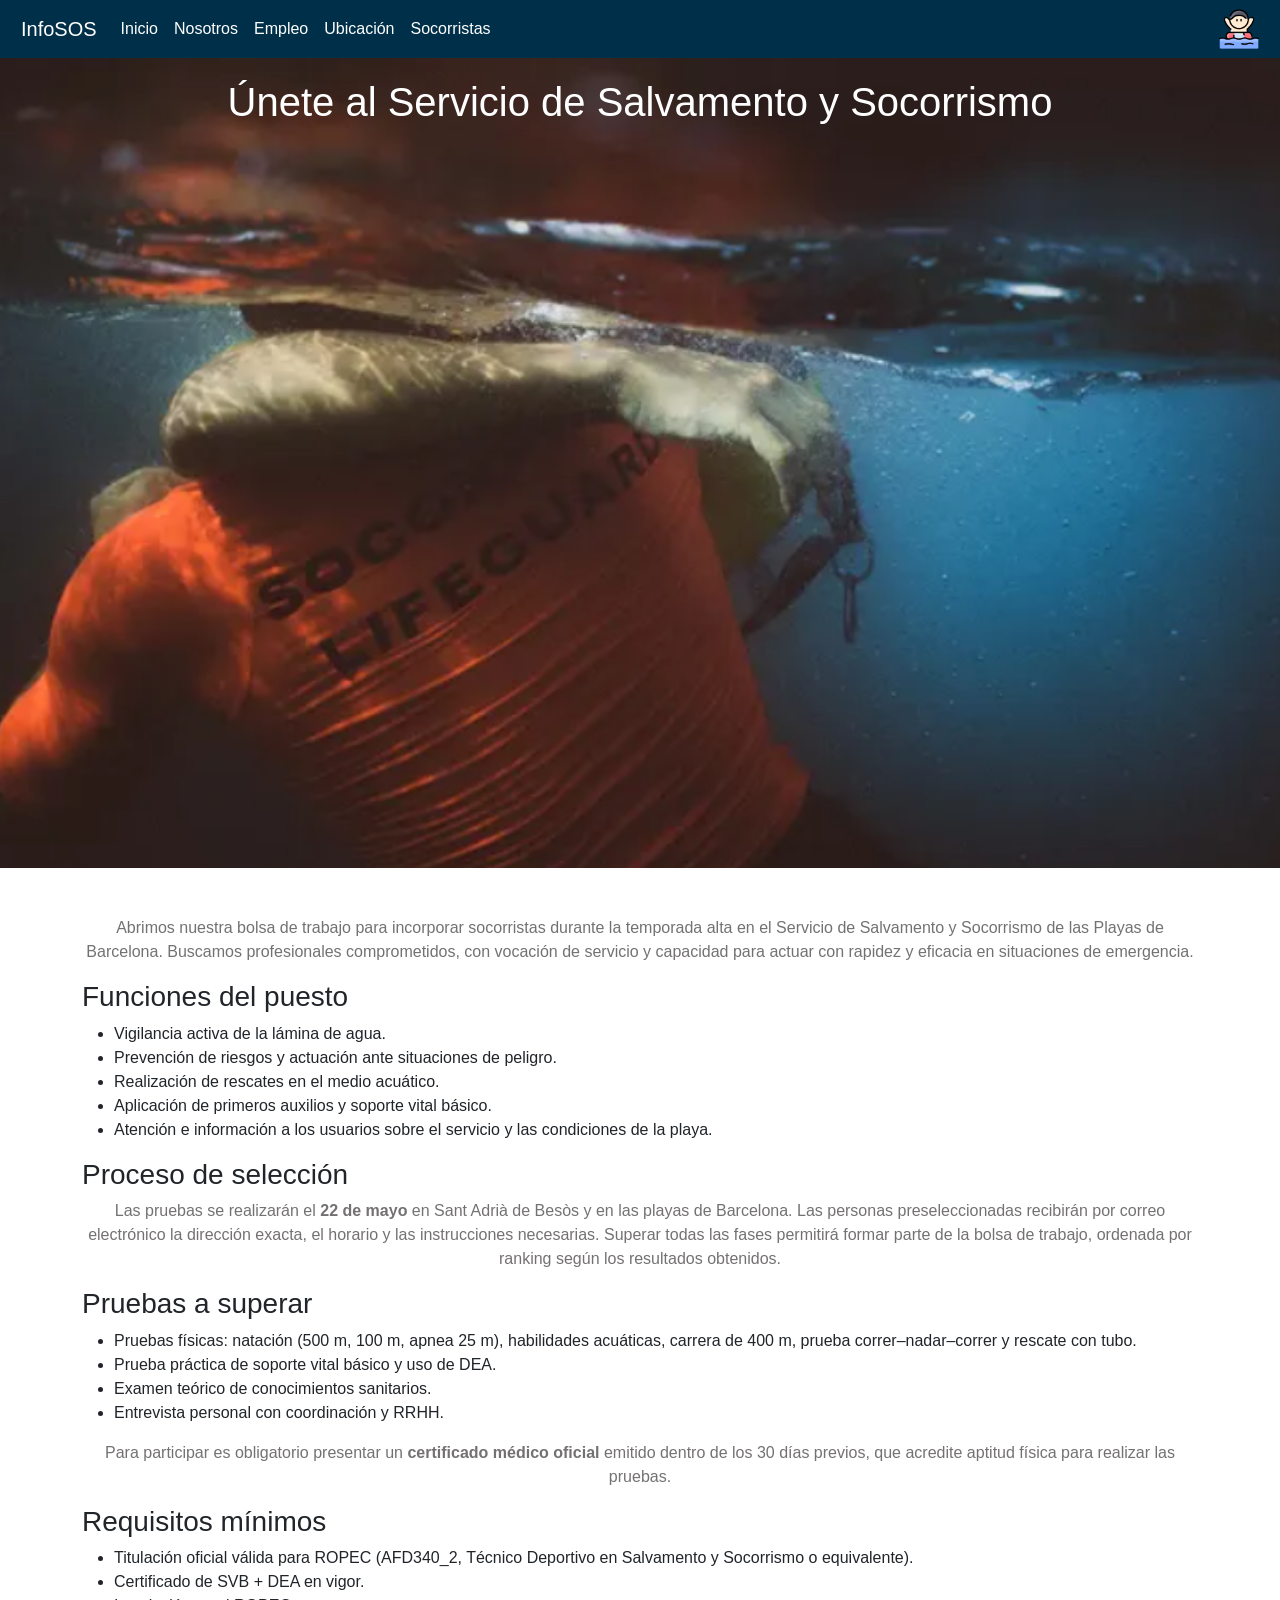
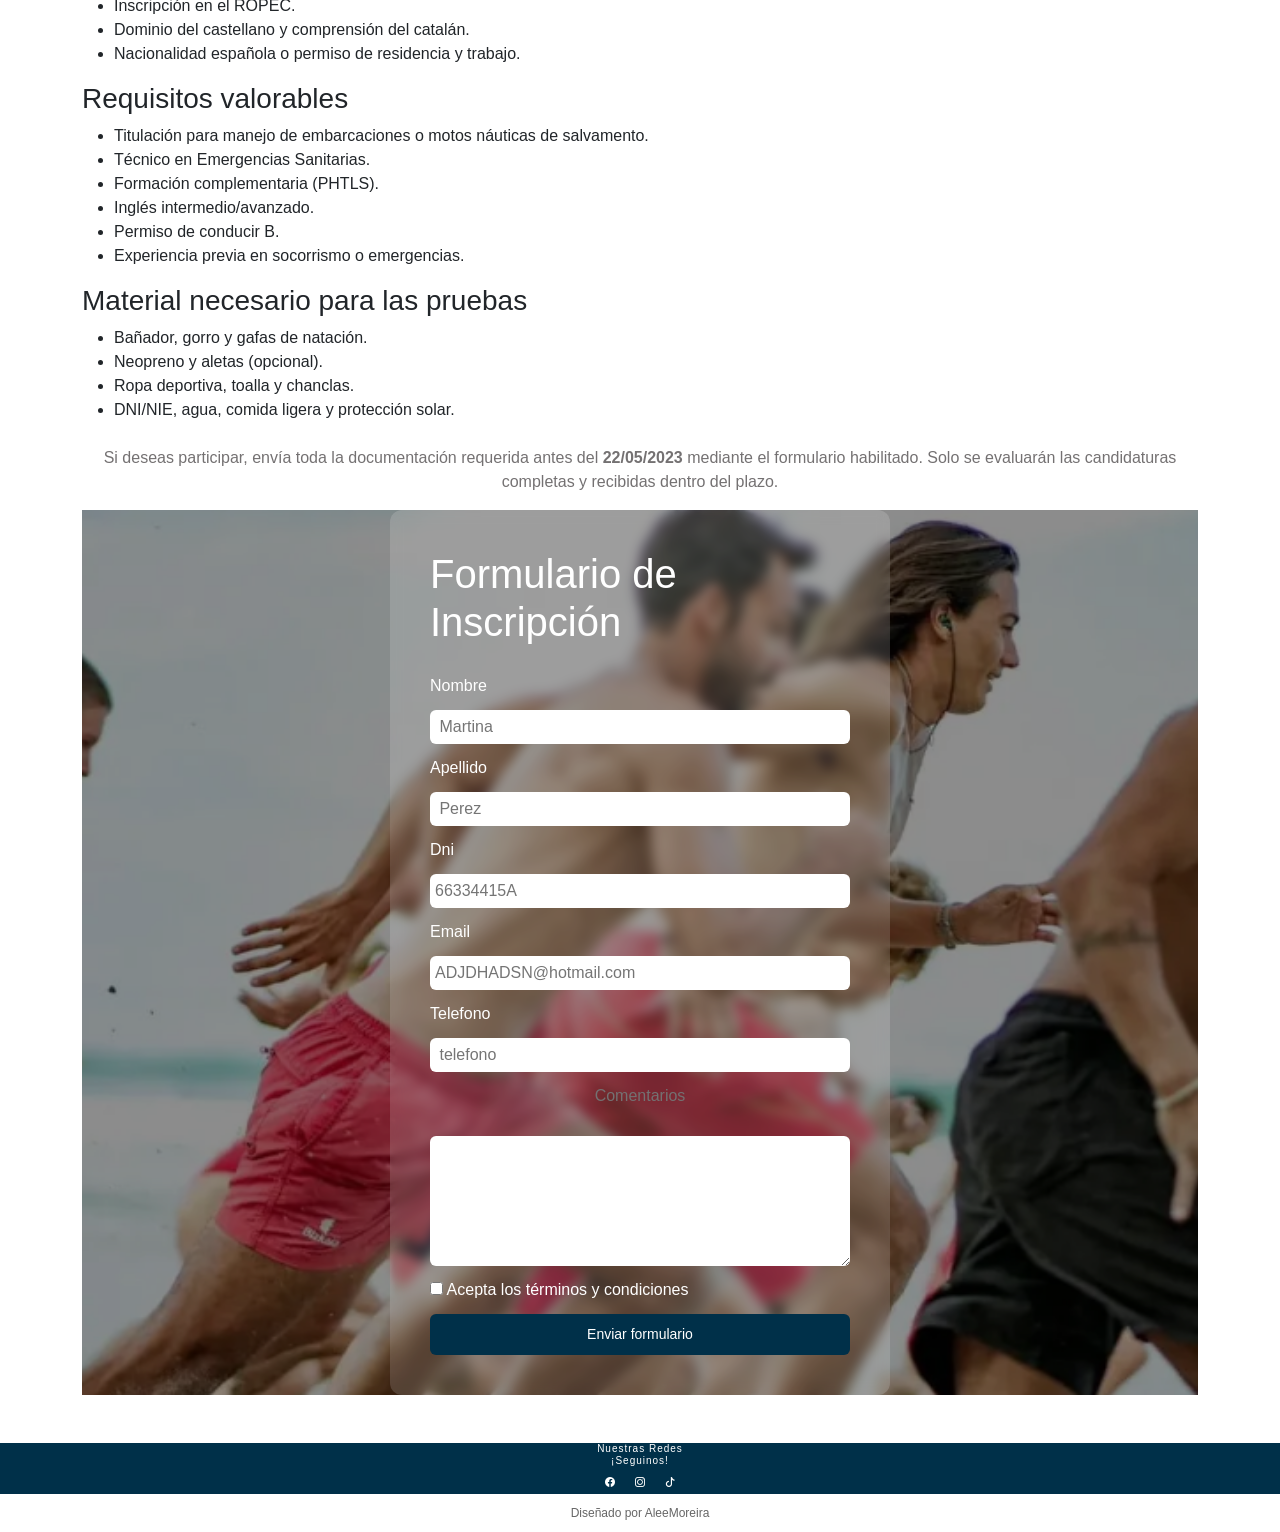
==== commit 3292492b: "agrego sonido y controles al video de nosotros" ====
--- a/pages/empleo.html
+++ b/pages/empleo.html
@@ -125,12 +125,6 @@
                 plazo.
             </p>
 
-           
-
-            <!--formulario de inscripcion ACTION  es a donde vamos a mandar la informacion de este formulario METHODO es como mandamos la informacion POST envia la informacion de manera invisible mas por cuestiones de seguridad  -->
-
-
-
            <section class="formulario-hero">
 
     <div class="overlay-socorristas"></div>
--- a/css/style.css
+++ b/css/style.css
@@ -1,757 +1,602 @@
+@charset "UTF-8";
 /* ================== ESTILOS GENERALES ================*/
 * {
-    font-family: "Poppins", sans-serif;
-
+  font-family: "Poppins", sans-serif;
 }
 
 html,
 body {
-    overflow-x: hidden;
-    /* evita scroll horizontal */
+  overflow-x: hidden;
 }
 
 body {
-    margin: 0;
-    padding: 0;
+  margin: 0;
+  padding: 0;
 }
 
 p {
-    /* aca esta el color de todos los parrafos generales */
-    text-align: center;
-    margin-top: 0px;
-    color: #747172;
-}
-
-/*======================header=====================*/
-/* barra de navegacion*/
-
+  text-align: center;
+  margin-top: 0px;
+  color: #747172;
+}
+
+/*====================== NAVBAR =====================*/
 .navbar {
-    background-color: #003049;
-    color: white;
-    /* azul oscuro */
-    padding: 9px;
+  background-color: #003049;
+  color: white;
+  padding: 9px;
 }
 
 .navbar .navbar-brand,
 .navbar .nav-link {
-    color: #ffffff;
-}
-
-/* personalizo los items de la barra de navegacion enlaces */
+  color: #ffffff;
+}
 
 .navbar.navbar-toggler,
 .navbar navbar-toggler-icon,
 .navbar span {
-    color: #ffffff;
-    border-color: white;
-}
-
-/*cuando paso por arriba de las letras las pone grises*/
+  color: #ffffff;
+  border-color: white;
+}
+
 .navbar .nav-link:hover {
-    color: grey;
-}
-
-/* borra el borde blanco de la hamburguesa*/
+  color: grey;
+}
+
 .navbar-toggler:focus,
 .navbar-toggler:active {
-    outline: none;
-    box-shadow: none;
-}
+  outline: none;
+  box-shadow: none;
+}
+
 .nav-logo img {
-    height: 40px;
-}
-
-
-/* principal (TÍTULO + VIDEO)*/
-
-/* esto es para el titulo socorristas */
+  height: 40px;
+}
+
+/*====================== HEADER PRINCIPAL =====================*/
 .header-section-h2 {
+  display: flex;
+  justify-content: center;
+  align-items: center;
+  width: 100%;
+  height: 90vh;
+  background-image: url("../assets/images/ingreso2015.jpeg");
+  background-size: cover;
+  background-position: center;
+  background-attachment: fixed;
+  color: #ffffff;
+  font-size: 40px;
+  padding: 40px;
+  word-wrap: break-word;
+  overflow-wrap: break-word;
+  max-width: 100%;
+  box-sizing: border-box;
+}
+
+@media (max-width: 576px) {
+  .header-section-h2 {
+    height: 50vh;
+    font-size: 28px;
+  }
+}
+.titulo h1 {
+  font-size: 40px;
+}
+
+.main-h1-video {
+  width: 100%;
+  display: flex;
+  justify-content: center;
+}
+
+.main-h1-video video {
+  width: 100%;
+  max-width: 800px;
+  height: auto;
+  border-radius: 10px;
+  display: block;
+}
+
+@media (max-width: 600px) {
+  .main-h1-video video {
+    width: 100%;
+  }
+}
+/* =========================== FOOTER =========================== */
+h4 {
+  text-align: center;
+  margin-top: 5px;
+  color: white;
+  font-size: 10px;
+  font-weight: 300;
+  letter-spacing: 1px;
+}
+
+footer {
+  background-color: #003049;
+  padding: 0;
+  text-align: center;
+  height: auto;
+}
+
+footer ul {
+  list-style: none;
+  padding: 0;
+  display: flex;
+  gap: 20px;
+  justify-content: center;
+}
+
+footer li {
+  margin: 1px 0;
+}
+
+footer a {
+  color: white;
+  text-decoration: none;
+}
+
+footer h4,
+footer ul,
+footer p {
+  margin: 1px 0;
+  padding: 0;
+}
+
+footer + p {
+  max-width: 300px;
+  margin: 10px auto;
+  font-size: 12px;
+  font-weight: 300;
+  color: #666;
+  text-align: center;
+}
+
+footer a i {
+  font-size: 10px;
+  color: white;
+  transition: 0.3s ease;
+}
+
+footer a i:hover {
+  color: #d5d5d2;
+  transform: scale(1.2);
+}
+
+@media (max-width: 480px) {
+  footer p {
+    font-size: 12px;
     text-align: center;
-    font-size: 40px;
-    color: white;
-    padding: 20px;
-}
-
-
-/* esto es para la imagen */
-.header-section-h2 {
-    width: 100%;
-    height: 90vh;
-    background-image: url(../assets/images/ingreso2015.jpeg);
-    background-position: center center;
-    background-size: cover;
-    background-attachment: fixed; /*cuando bajola imagen baja*/
-
-}
-
-.header-section-h2 {
-    word-wrap: break-word;
-    overflow-wrap: break-word;
-    max-width: 100%;
-    box-sizing: border-box;
-}
-
+  }
+}
+/* ========= FORMULARIO + PDF + VIDEO + MAPA =========================== */
+.formulario h2 {
+  text-align: center;
+  color: #003049;
+  margin-top: 40px;
+  margin-bottom: 50px;
+}
+
+.info-pruebas-general {
+  display: grid;
+  grid-template-columns: repeat(3, 300px);
+  justify-content: center;
+  gap: 20px;
+  margin-top: 20px;
+}
+
+@media (max-width: 900px) {
+  .info-pruebas-general {
+    grid-template-columns: repeat(1, 300px);
+    justify-content: center;
+  }
+}
 @media (max-width: 600px) {
-    .header-section-h2 {
-        height: 50vh;
-        font-size: 28px;
-        /* te lo ajusté para que no genere scroll */
-        padding: 10px;
-        line-height: 1.2;
-    }
-}
-
-.titulo h1 {
-    font-size: 40px;
-
-}
-
-.main-h1-video {
-    width: 100%;
-    /* El contenedor ocupa todo el ancho disponible */
-    display: flex;
-    /* Activa Flexbox para poder centrar el contenido */
+  .info-pruebas-general {
+    grid-template-columns: repeat(1, 300px);
     justify-content: center;
-    /* Centra el video horizontalmente dentro del contenedor */
-    padding: px;
-    /* Agrega espacio alrededor del video */
-}
-
-.main-h1-video video {
-    width: 100%;
-    /* El video se adapta al ancho del contenedor (responsive) */
-    max-width: 800px;
-    /* Límite máximo para que no se haga gigante en pantallas grandes */
-    height: auto;
-    /* Mantiene la proporción original del video sin deformarse */
-    border-radius: 10px;
-    /* Bordes redondeados para un diseño más suave */
-    display: block;
-    /* 🔥 evita desbordes */
-}
-
-@media (max-width: 600px) {
-    .main-h1-video video {
-        width: 100%;
-    }
-}
-
-
-
-
-
-/* ========= FORmulario + PDF + VIDEO + MAPA =========================== */
-
-.formulario h2 {
-    text-align: center;
-    color: #003049;
-    margin-top: 40px;      /* ESPACIO ARRIBA DEL TÍTULO */
-    margin-bottom: 50px;   /* ESPACIO DEBAJO DEL TÍTULO */
-}
-
-.info-pruebas-general {
-    display: grid;
-    grid-template-columns: repeat(3, 300px);
-    justify-content: center;
-    gap: 20px;
-    margin-top: 20px;
-}
-/*query esto es para tablets 
-cuando se achica la pantallas va a quedar solo una imagen */
-@media (max-width: 900px) {
-    .info-pruebas-general {
-        grid-template-columns: repeat(1, 300px);
-        justify-content: center ;
-    }
-}
-/*query esto es para movil 
-cuando se achica la pantallas va a quedar solo una imagen*/
-@media (max-width: 600px) {
-    .info-pruebas-general {
-        grid-template-columns: repeat(1, 300px);
-        justify-content: center;
-        /* CENTRA LA TARJETA */
-    }
-}
-
+  }
+}
 .pdf-pruebas,
 .video-pruebas,
 .mapa {
-    width: 300px;
-    text-align: center;
+  width: 300px;
+  text-align: center;
 }
 
 .pdf-pruebas img,
 .video-pruebas video,
 .mapa iframe {
-    width: 100%;
-    height: 200px;
-    object-fit: cover;
-    border-radius: 10px;
-}
-
-
-
-
-
-
-
+  width: 100%;
+  height: 200px;
+  object-fit: cover;
+  border-radius: 10px;
+}
 
 /* =========================== INFO Y CONSEJOS=========================== */
-
 .info {
-    /* <section class="info">*/
-    text-align: center;
-    padding: 20px;
+  text-align: center;
+  padding: 20px;
 }
 
 .info-playa-general {
-    /* <div class="info-playa-general"> va a contener a viento pronostico y bandera */
-    display: flex;
-    justify-content: center;
-    gap: 20px;
+  display: flex;
+  justify-content: center;
+  gap: 20px;
 }
 
 .info-playa-general div {
-    background-color: #faf8f8;
-    padding: 15px;
-    border-radius: 10px;
-}
-
+  background-color: #faf8f8;
+  padding: 15px;
+  border-radius: 10px;
+}
 
 .info-playa-general a {
-    text-decoration: none;
-    color: #003049;
-    font-weight: bold;
-}
-
-
-/* =========================== FOOTER =========================== */
-
-h4 {
-    text-align: center;
-    margin-top: 5px;
-    color: white;
-    font-size: 10px;        /* más chico */
-    font-weight: 300;       /* más fino */
-    letter-spacing: 1px;   
-}
-
-
-footer {
-    background-color: #003049;
-    padding: 0px 0;
-    text-align: center;
-    height: auto;
-}
-
-footer ul {
-    list-style: none;
-    /* quita los puntos de la lista */
-    padding: 0;
-    /* elimina el espacio interno del ul */
-    display: flex;
-    /* coloca los elementos en fila uno al lado del otro */
-    gap: 20px;
-    /* espacio uniforme entre enlaces */
-    justify-content: center;
-    /* centra los enlaces horizontalmente */
-}
-
-footer li {
-    margin: 1px 0;
-}
-
-footer a {
-    color: white;
-    text-decoration: none;
-}
-
-footer h4,
-footer ul,
-footer p {
-    margin: 1px 0;
-    padding: 0;
-    
-}
-
-
-footer + p {
-    max-width: 300px;      /* ancho más pequeño */
-    margin: 10px auto;     /* centrado */
-    font-size: 12px;       /* más chico */
-    font-weight: 300;      /* más fino */
-    color: #666;           /* gris elegante */
-    text-align: center;
-}
-
-
-
-footer a i {
-    font-size: 10px;
-    color: white;
-    transition: 0.3s ease;
-}
-
-footer a i:hover {
-    color: #d5d5d2; /* podés cambiarlo */
-    transform: scale(1.2);
-}
-
-
-
-
-/*pagina nosotros*/
+  text-decoration: none;
+  color: #003049;
+  font-weight: bold;
+}
+
 .header-video-nosotros {
-    position: relative;
-    width: 100%;
-    height: 90vh; /* igual que antes */
-    overflow: hidden;
-    display: flex;
-    justify-content: center;
-    align-items: center;
-}
-
+  position: relative;
+  width: 100%;
+  height: 90vh;
+  display: flex;
+  justify-content: center;
+  align-items: center;
+  overflow: hidden;
+}
+
+/* VIDEO */
 .header-video-nosotros video {
-    position: absolute;
-    top: 50%;
-    left: 50%;
-    width: 100%;
-    height: 100%;
-    object-fit: cover; /* llena todo el fondo */
-    transform: translate(-50%, -50%);
-    z-index: -1; /* queda detrás del texto */
-}
-
+  position: absolute;
+  top: 0;
+  left: 0;
+  width: 100%;
+  height: 100%;
+  object-fit: cover;
+  z-index: 1;
+}
+
+/* TEXTO */
 .header-video-nosotros h1 {
-    color: white;
-    font-size: 60px;
-    text-shadow: 0 4px 10px rgba(0,0,0,0.7);
-    z-index: 2;
-    margin: 0;
-}
-
-/*================================================================*page empleo*/
-.header-section-h2-empleo{
-    text-align: center;
-    font-size: 40px;
-    color: white;
-    padding: 20px;
-}
-
-.header-section-h2-empleo{
-    width: 100%;
-    height: 90vh;
-     background-image: url("../assets/images/13.png");
-    background-position: center center;
-    background-size: cover;
-    background-attachment: fixed; /*cuando bajola imagen baja*/
-
-}
-/* ===========================FORMULARIO =========================== */
-
-/* Fondo tipo Socorristas */
-/* Fondo tipo Socorristas */
-/* ELIMINA MÁRGENES DEL NAVEGADOR */
-
+  position: relative;
+  z-index: 2;
+  color: white;
+  font-size: 60px;
+  text-shadow: 0 4px 10px rgba(0, 0, 0, 0.7);
+  margin: 0;
+}
+
+/* 🔥 CONTENEDOR DE LOS CUADRADOS */
+.tres-cuadrados-nosotros {
+  display: grid;
+  grid-template-columns: repeat(3, 1fr); /* ← YA NO SE CORTA */
+  max-width: 1200px; /* ← ANCHO MÁXIMO CONTROLADO */
+  width: 100%;
+  margin: 60px auto;
+  gap: 40px;
+  padding: 0 20px; /* ← EVITA CORTE EN BORDES */
+}
+
+/* RESPONSIVE */
+@media (max-width: 900px) {
+  .tres-cuadrados-nosotros {
+    grid-template-columns: 1fr; /* ← UNA COLUMNA SIN CORTES */
+  }
+}
+.cuadrado {
+  text-align: center;
+}
+
+/* 🔥 TEXTO */
+.cuadrado p {
+  margin-top: 15px;
+  font-size: 18px;
+  font-weight: 600;
+  color: #003049;
+}
+
+/* 🔥 SLIDER */
+.slider {
+  width: 100%;
+  height: 260px;
+  overflow: hidden;
+  border-radius: 12px;
+  position: relative;
+  box-shadow: 0 4px 10px rgba(0, 0, 0, 0.2);
+  background: #000; /* opcional */
+}
+
+/* IMÁGENES */
+.slider img {
+  position: absolute;
+  inset: 0; /* reemplaza top/left/right/bottom */
+  width: 100%;
+  height: 100%;
+  object-fit: cover;
+  opacity: 0;
+  transition: opacity 1s ease-in-out;
+}
+
+/* IMAGEN ACTIVA */
+.slider img.active {
+  opacity: 1;
+  z-index: 2;
+}
+
+/* =========================== EMPLEO =========================== */
+.header-section-h2-empleo {
+  text-align: center;
+  font-size: 40px;
+  color: white;
+  padding: 20px;
+  width: 100%;
+  height: 90vh;
+  background-image: url("../assets/images/13.png");
+  background-position: center center;
+  background-size: cover;
+  background-attachment: fixed;
+}
 
 /* HERO */
-.formulario-empleo h1 {
-    width: 60%;
-    text-align: center;
-    margin: 0;
-}
-
 .formulario-hero {
-    position: relative;
-    width: 100%; /* ocupa todo el ancho visible */
-    min-height: 90vh;
-
-    background-image: url("../assets/images/17.png");
-    background-size: cover;
-    background-position: center;
-    background-repeat: no-repeat;
-
-    display: flex;
-    justify-content: center;
-    align-items: center;
-}
-
-/* OVERLAY */
+  position: relative;
+  width: 100%;
+  min-height: 90vh;
+  background-image: url("../assets/images/17.png");
+  background-size: cover;
+  background-position: center;
+  background-repeat: no-repeat;
+  display: flex;
+  justify-content: center;
+  align-items: center;
+}
+
 .overlay-socorristas {
-    position: absolute;
-    inset: 0;
-    background: rgba(0,0,0,0.45);
-    z-index: 1;
-}
-
-/* CAJA FORMULARIO */
+  position: absolute;
+  inset: 0;
+  background: rgba(0, 0, 0, 0.45);
+  z-index: 1;
+}
+
+/* FORMULARIO */
 .formulario-empleo {
-    position: relative;
-    z-index: 2;
-
-    background: rgba(255,255,255,0.15);
-    backdrop-filter: blur(6px);
-
-    padding: 40px;
-    border-radius: 12px;
-
-    width: 500px;
-    color: white;
-
-    display: flex;
-    flex-direction: column;
-    align-items: center;
-
-    gap: 20px;
-}
-
-/* FORMULARIO */
+  position: relative;
+  z-index: 2;
+  background: rgba(255, 255, 255, 0.15);
+  backdrop-filter: blur(6px);
+  padding: 40px;
+  border-radius: 12px;
+  width: 500px;
+  color: white;
+  display: flex;
+  flex-direction: column;
+  align-items: center;
+  gap: 20px;
+}
+
 .formulario-empleo form {
-    width: 100%;
-
-    display: flex;
-    flex-direction: column;
-
-    gap: 12px;
-}
-
-/* INPUTS */
+  width: 100%;
+  display: flex;
+  flex-direction: column;
+  gap: 12px;
+}
+
 .formulario-empleo input,
 .formulario-empleo textarea {
+  width: 100%;
+  padding: 5px;
+  border-radius: 6px;
+  border: none;
+  box-sizing: border-box;
+}
+
+.terminos input[type=checkbox] {
+  width: auto;
+  margin: 0;
+}
+
+.formulario-empleo input[type=submit] {
+  background: #003049;
+  color: white;
+  cursor: pointer;
+  font-size: 14px;
+  padding: 10px;
+  border-radius: 6px;
+  transition: 0.3s ease;
+}
+
+.formulario-empleo input[type=submit]:hover {
+  background: #014a73;
+}
+
+/* =========================== UBICACION =========================== */
+.header-section-h2-ubicacion {
+  width: 100%;
+  min-height: 90vh;
+  background-image: url("../assets/images/4.png");
+  background-position: center center;
+  background-size: cover;
+  background-attachment: fixed;
+  display: flex;
+  justify-content: center;
+  align-items: center;
+  text-align: center;
+  font-size: 40px;
+  color: white;
+  padding: 20px;
+  position: relative;
+}
+
+.ubicacion-overlay-content {
+  position: absolute;
+  bottom: 40px;
+  left: 50%;
+  transform: translateX(-50%);
+  width: 90%;
+  z-index: 5;
+}
+
+.ubicacion-contenido {
+  display: grid;
+  grid-template-columns: 1fr 1fr;
+  gap: 30px;
+}
+
+.ubicacion-texto {
+  background: rgba(255, 255, 255, 0.15);
+  backdrop-filter: blur(6px);
+  padding: 25px;
+  border-radius: 12px;
+  color: white;
+  font-size: 17px;
+  line-height: 1.5;
+}
+
+.btn-ver-mapa {
+  display: inline-block;
+  padding: 12px 24px;
+  border-radius: 10px;
+  background: rgba(131, 113, 177, 0.18);
+  backdrop-filter: blur(6px);
+  color: rgba(75, 3, 3, 0.603);
+  font-size: 16px;
+  text-decoration: none;
+  letter-spacing: 0.5px;
+  transition: 0.3s ease;
+}
+
+.btn-ver-mapa:hover {
+  background: rgba(255, 255, 255, 0.32);
+}
+
+/* TABLET */
+@media (max-width: 992px) {
+  .header-section-h2-ubicacion {
+    min-height: 100vh;
+    font-size: 32px;
+    padding: 40px 20px;
+  }
+  .ubicacion-overlay-content {
+    width: 95%;
+    bottom: 20px;
+  }
+  .ubicacion-contenido {
+    grid-template-columns: 1fr;
+    gap: 20px;
+  }
+  .ubicacion-texto {
+    font-size: 16px;
+    padding: 20px;
+  }
+  .btn-ver-mapa {
     width: 100%;
-    padding: 5px;
-
-    border-radius: 6px;
-    border: none;
-
-    box-sizing: border-box;
-}
-
-/* CHECKBOX + TEXTO */
-
-/* evita que el checkbox se agrande */
-.terminos input[type="checkbox"] {
-    width: auto;
-    margin: 0;
-}
-
-/* BOTÓN */
-.formulario-empleo input[type="submit"] {
-    background: #003049;
-    color: white;
-
-    cursor: pointer;
-    font-size: 14px;
-
-    padding: 10px;
-    border-radius: 6px;
-
-    transition: 0.3s ease;
-}
-
-.formulario-empleo input[type="submit"]:hover {
-    background: #014a73;
-}
-/*=========================================== ubicacion*/ 
-
-/*=========================================== UBICACION */
-
-/* HEADER */
-html, body {
-    margin: 0;
-    padding: 0;
-    overflow-x: hidden;
-}
-.header-section-h2-ubicacion {
+    text-align: center;
+  }
+}
+/* MOVIL */
+@media (max-width: 576px) {
+  .header-section-h2-ubicacion {
+    min-height: auto;
+    padding-top: 80px;
+    padding-bottom: 80px;
+    font-size: 24px;
+    background-attachment: scroll;
+  }
+  .ubicacion-overlay-content {
+    position: relative;
+    bottom: auto;
+    left: auto;
+    transform: none;
     width: 100%;
-    min-height: 90vh;
-
-    background-image: url("../assets/images/4.png");
-    background-position: center center;
-    background-size: cover;
-    background-attachment: fixed;
-
-    display: flex;
-    justify-content: center;
-    align-items: center;
-
+    padding: 15px;
+  }
+  .ubicacion-contenido {
+    grid-template-columns: 1fr;
+    gap: 15px;
+  }
+  .ubicacion-texto {
+    font-size: 15px;
+    line-height: 1.4;
+    padding: 18px;
+  }
+  .btn-ver-mapa {
+    width: 100%;
+    font-size: 15px;
+    padding: 12px;
     text-align: center;
-    font-size: 40px;
-    color: white;
-    padding: 20px;
-
-    position: relative;
-}
-
-/* CONTENIDO SOBRE LA IMAGEN */
-.ubicacion-overlay-content {
-    position: absolute;
-    bottom: 40px;
-
-    left: 50%;
-    transform: translateX(-50%);
-
-    width: 90%;
-    z-index: 5;
-}
-
-/* GRID */
-.ubicacion-contenido {
-    display: grid;
-    grid-template-columns: 1fr 1fr;
-    gap: 30px;
-}
-
-/* TEXTO */
-.ubicacion-texto {
-    background: rgba(255,255,255,0.15);
-    backdrop-filter: blur(6px);
-
-    padding: 25px;
-    border-radius: 12px;
-
-    color: white;
-    font-size: 17px;
-    line-height: 1.5;
-}
-
-/* BOTÓN */
-.btn-ver-mapa {
-    display: inline-block;
-
-    padding: 12px 24px;
-    border-radius: 10px;
-
-    background: rgba(131, 113, 177, 0.18);
-    backdrop-filter: blur(6px);
-
-    color: rgba(75, 3, 3, 0.603);
-
-    font-size: 16px;
-    text-decoration: none;
-    letter-spacing: 0.5px;
-
-    transition: 0.3s ease;
-}
-
-.btn-ver-mapa:hover {
-    background: rgba(255, 255, 255, 0.32);
-}
-
-/*=========================================== TABLET */
-
-@media (max-width: 992px) {
-
-    .header-section-h2-ubicacion {
-        min-height: 100vh;
-        font-size: 32px;
-        padding: 40px 20px;
-    }
-
-    .ubicacion-overlay-content {
-        width: 95%;
-        bottom: 20px;
-    }
-
-    .ubicacion-contenido {
-        grid-template-columns: 1fr;
-        gap: 20px;
-    }
-
-    .ubicacion-texto {
-        font-size: 16px;
-        padding: 20px;
-    }
-
-    .btn-ver-mapa {
-        width: 100%;
-        text-align: center;
-    }
-}
-
-/*=========================================== MOVIL */
-
-@media (max-width: 576px) {
-
-    .header-section-h2-ubicacion {
-
-        min-height: auto;
-
-        padding-top: 80px;
-        padding-bottom: 80px;
-
-        font-size: 24px;
-
-        background-attachment: scroll; /* evita bugs en móvil */
-    }
-
-    .ubicacion-overlay-content {
-        position: relative;
-
-        bottom: auto;
-        left: auto;
-
-        transform: none;
-
-        width: 100%;
-        padding: 15px;
-    }
-
-    .ubicacion-contenido {
-        grid-template-columns: 1fr;
-        gap: 15px;
-    }
-
-    .ubicacion-texto {
-        font-size: 15px;
-        line-height: 1.4;
-
-        padding: 18px;
-    }
-
-    .btn-ver-mapa {
-
-        width: 100%;
-
-        font-size: 15px;
-
-        padding: 12px;
-        text-align: center;
-    }
-}
-
-/*===================================================socorristas*/
+  }
+}
 /* ================= HERO SOCORRISTAS ================= */
-
 .socorristas-hero {
-    position: relative;
-    width: 100%;
-    height: 100vh;
-    background-image: url("../assets/images/22.png"); /* tu imagen */
-    background-size: cover;
-    background-position: center;
-    display: flex;
-    justify-content: center;
-    align-items: center;
-}
-
-/* capa oscura */
+  position: relative;
+  width: 100%;
+  height: 100vh;
+  background-image: url("../assets/images/22.png");
+  background-size: cover;
+  background-position: center;
+  display: flex;
+  justify-content: center;
+  align-items: center;
+}
+
 .overlay-socorristas {
-    position: absolute;
-    top: 0;
-    left: 0;
-    width: 100%;
-    height: 100%;
-    background: rgba(0,0,0,0.45);
-    z-index: 1;
-}
-
-
-/* formulario */
+  position: absolute;
+  top: 0;
+  left: 0;
+  width: 100%;
+  height: 100%;
+  background: rgba(0, 0, 0, 0.45);
+  z-index: 1;
+}
+
 .formulario-socorristas {
-    position: relative;
-    z-index: 2;
-    background: rgba(255,255,255,0.15);
-    backdrop-filter: blur(6px);
-    padding: 40px;
-    border-radius: 12px;
-    width: 350px;
-    text-align: center;
-    color: white;
-
-    /* CENTRADO PERFECTO DEL CONTENIDO */
-    display: flex;
-    flex-direction: column;
-    align-items: center; 
-    justify-content: center;
-    gap: 20px;
+  position: relative;
+  z-index: 2;
+  background: rgba(255, 255, 255, 0.15);
+  backdrop-filter: blur(6px);
+  padding: 40px;
+  border-radius: 12px;
+  width: 350px;
+  text-align: center;
+  color: white;
+  display: flex;
+  flex-direction: column;
+  align-items: center;
+  justify-content: center;
+  gap: 20px;
 }
 
 .formulario-socorristas h1 {
-    margin-bottom: 10px;
-    font-size: 32px;
-}
-
-/* CENTRAR EL FORMULARIO INTERNO */
+  margin-bottom: 10px;
+  font-size: 32px;
+}
+
 .formulario-socorristas form {
-    width: 100%;
-    display: flex;
-    flex-direction: column;
-    align-items: center; 
-    gap: 15px;
+  width: 100%;
+  display: flex;
+  flex-direction: column;
+  align-items: center;
+  gap: 15px;
 }
 
 .formulario-socorristas input {
-    width: 100%; /* mantenemos tu tamaño */
-    padding: 8px;
-    border: none;
-    border-radius: 6px;
-    font-size: 14px;
-}
-
-.formulario-socorristas input[type="submit"] {
-    background: #003049;
-    color: white;
-    cursor: pointer;
-    font-size: 14px;
-    padding: 8px 12px;
-    border-radius: 6px;
-}
-
-.formulario-socorristas input[type="submit"]:hover {
-    background: #014a73;
-}
-
-/* ================== NOSOTROS – 3 CUADRADOS GRANDES ================== */
-
-.tres-cuadrados-nosotros {
-    display: grid;
-    grid-template-columns: repeat(3, 380px); /* MÁS ANCHO */
-    justify-content: center;
-    gap: 40px; /* ESPACIO ENTRE CUADRADOS */
-    margin: 60px auto;
-}
-
-.cuadrado {
-    text-align: center;
-}
-
-.cuadrado p {
-    margin-top: 15px;
-    font-size: 18px;
-    font-weight: 600;
-    color: #003049;
-}
-
-/* Slider interno */
-.slider {
-    width: 380px;   /* MÁS ANCHO */
-    height: 260px;  /* MÁS ALTO */
-    overflow: hidden;
-    border-radius: 12px;
-    position: relative;
-    box-shadow: 0 4px 10px rgba(0,0,0,0.2);
-}
-
-.slider img {
-    width: 100%;
-    height: 100%; /* OCUPA TODO EL RECUADRO */
-    object-fit: cover; /* NO SE DEFORMA */
-    position: absolute;
-    top: 0;
-    left: 0;
-    opacity: 0;
-    transition: opacity 1s ease-in-out;
-}
-
-.slider img.active {
-    opacity: 1;
-}
-
-/* ======= RESPONSIVE ======= */
-@media (max-width: 900px) {
-    .tres-cuadrados-nosotros {
-        grid-template-columns: repeat(1, 380px);
-    }
-}
+  width: 100%;
+  padding: 8px;
+  border: none;
+  border-radius: 6px;
+  font-size: 14px;
+}
+
+.formulario-socorristas input[type=submit] {
+  background: #003049;
+  color: white;
+  cursor: pointer;
+  padding: 8px 12px;
+  border-radius: 6px;
+}
+
+.formulario-socorristas input[type=submit]:hover {
+  background: #014a73;
+}/*# sourceMappingURL=style.css.map */
